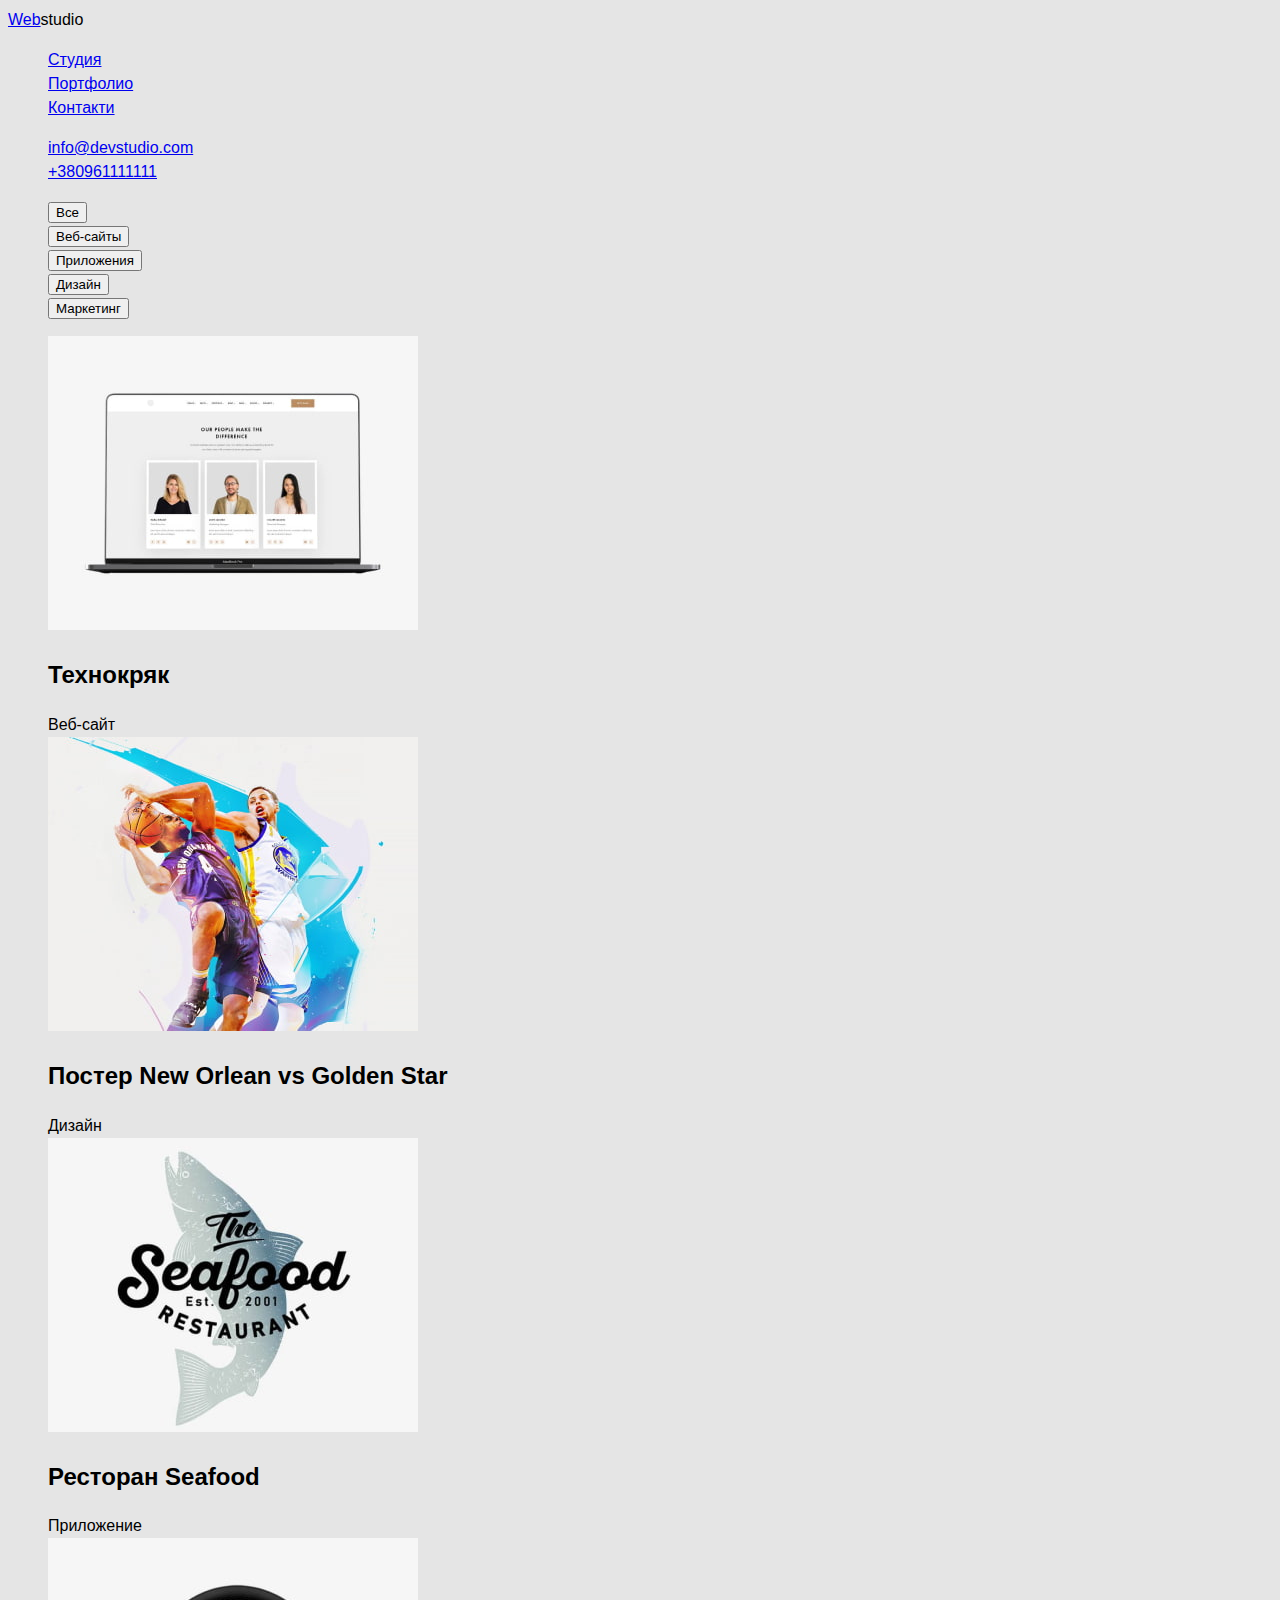
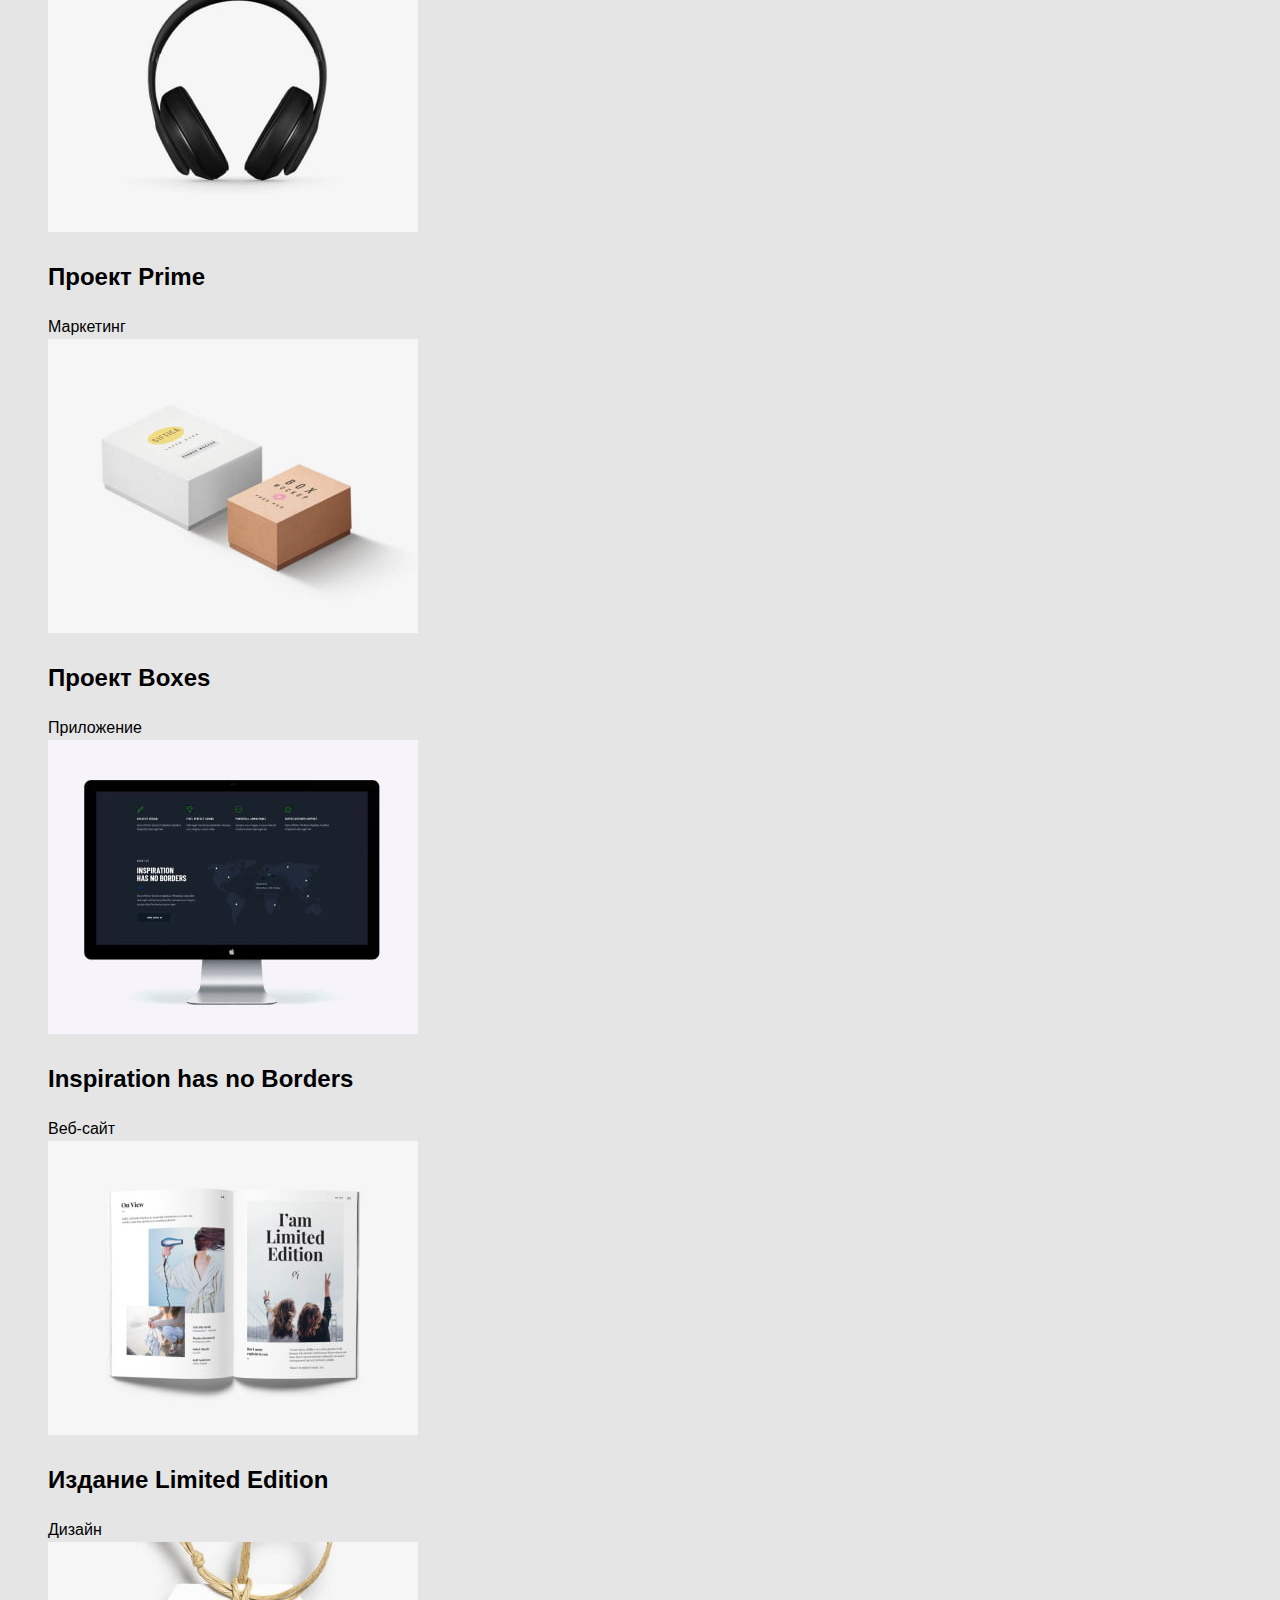
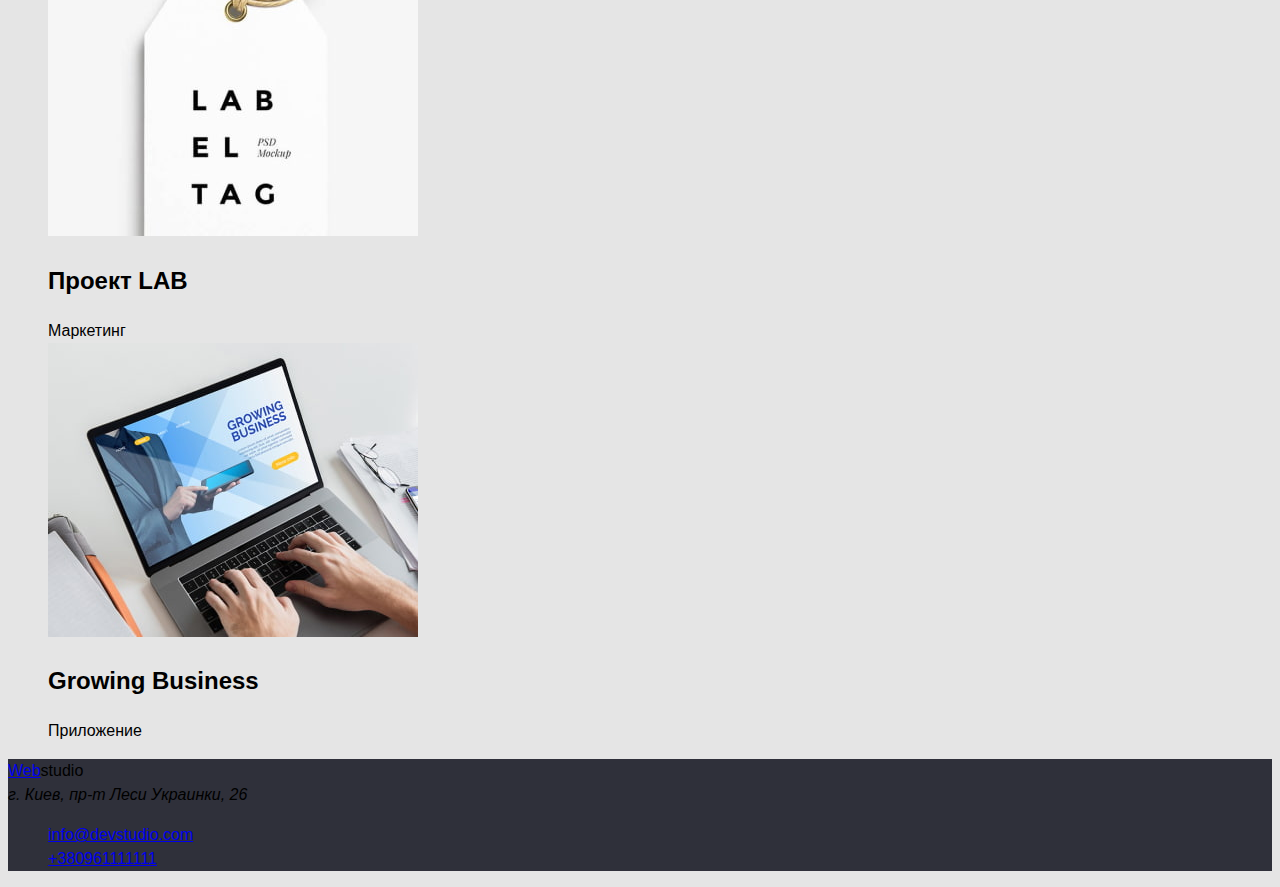
==== index.html @ ebe7ec52 "hw2 done" ====
<!DOCTYPE html>
<html lang="ru">

<head>
    <meta charset="UTF-8">
    <meta http-equiv="X-UA-Compatible" content="IE=edge">
    <meta name="viewport" content="width=device-width, initial-scale=1.0">
    <link rel="stylesheet" href="./css/styles.css">
    <title>Document</title>
</head>

<body>
    <header>
        <a href="index.html">Web</a><span>studio</span>

        <nav>
            <ul>
                <li>
                    <a href="index.html">Студия</a>
                </li>
                <li><a href="index.html">Портфолио</a>
                </li>
                <li><a href="index.html">Контакти</a>
                </li>
            </ul>
        </nav>
        <ul>
            <li>
                <a href="mailto:info@devstudio.com">info@devstudio.com</a>
            </li>
            <li>
                <a href="tell:+380961111111">+380961111111</a>
            </li>
        </ul>
    </header>
    <main>
        <nav>
            <ul>
                <li><button class="buttonli">Все</button></li>
                <li><button class="buttonli">Веб-сайты</button></li>
                <li><button class="buttonli">Приложения</button></li>
                <li><button class="buttonli">Дизайн</button></li>
                <li><button class="buttonli">Маркетинг</button></li>
            </ul>
        </nav>
        <section>
            <ul>
                <li><img src="./images/mak.jpg" alt="тут зображиний ноутбук" width="370px" height="294px"></li>
                <li><h2>Технокряк</h2></li>
                <li><span>Веб-сайт</span></li>
                <li><img src="./images/bask.jpg" alt="тут зображені гравці баскетболу" width="370px" height="294px"></li>
                <li><h2>Постер New Orlean vs Golden Star</h2></li>
                <li><span>Дизайн</span></li>
                <li><img src="./images/fish.jpg" alt="тут зображений логотип ресторану" width="370px" height="294px"></li>
                <li><h2>Ресторан Seafood</h2></li>
                <li><span>Приложение</span></li>
                <li><img src="./images/Nauhnyky.jpg" alt="тут зображені наушники" width="370px" height="294px"></li>
                <li><h2>Проект Prime</h2></li>
                <li><span>Маркетинг</span></li>
                <li><img src="./images/box.jpg" alt="тут зображені коробки" width="370px" height="294px"></li>
                <li><h2>Проект Boxes</h2></li>
                <li><span>Приложение</span></li>
                <li><img src="./images/imak.jpg" alt="тут зображений компютер" width="370px" height="294px"></li>
                <li><h2>Inspiration has no Borders</h2></li>
                <li><span>Веб-сайт</span></li>
                <li><img src="./images/book.jpg" alt="тут зображена книга" width="370px" height="294px"></li>
                <li><h2>Издание Limited Edition</h2></li>
                <li><span>Дизайн</span></li>
                <li><img src="./images/labeltag.jpg" alt="проек LAB" width="370px" height="294px"></li>
                <li><h2>Проект LAB</h2></li>
                <li><span>Маркетинг</span></li>
                <li><img src="./images/makbook.jpg" alt="тут зображений ноутбук" width="370px" height="294px"></li>
                <li><h2>Growing Business</h2></li>
                <li><span>Приложение</span></li>
            </ul>
        </section>
    </main>
    <footer class="footer">
    
        <a href="index.html">Web</a><span>studio</span>
        <address class="address">
            г. Киев, пр-т Леси Украинки, 26
        </address>
    
        <ul>
            <li>
                <a href="mailto:info@devstudio.com">info@devstudio.com</a>
            </li>
            <li>
                <a href="tell:+380961111111">+380961111111</a>
            </li>
        </ul>
    </footer>
</body>
    </html>
---- css/styles.css ----
body {
  font-family: "Roboto", sans-serif;
  background-color: #e5e5e5;
  line-height: 1.5;
}
.title {
  background-color: #2f303a;
}
.button {
  background: #2196f3;
  box-shadow: 0px 4px 4px rgba(0, 0, 0, 0.15);
  border-radius: 4px;
  cursor: pointer;
}
.head {
  background-color: #ffffff;
  display:flex;
  
}
.team {
  background-color: #f5f4fa;
}
.footer {
  background-color: #2f303a;
}
li {
  list-style-type: none;
}
.buttonli {
  cursor: pointer;
}
.address {
  font-style: "Roboto";
}
.navi {
display:flex;
}
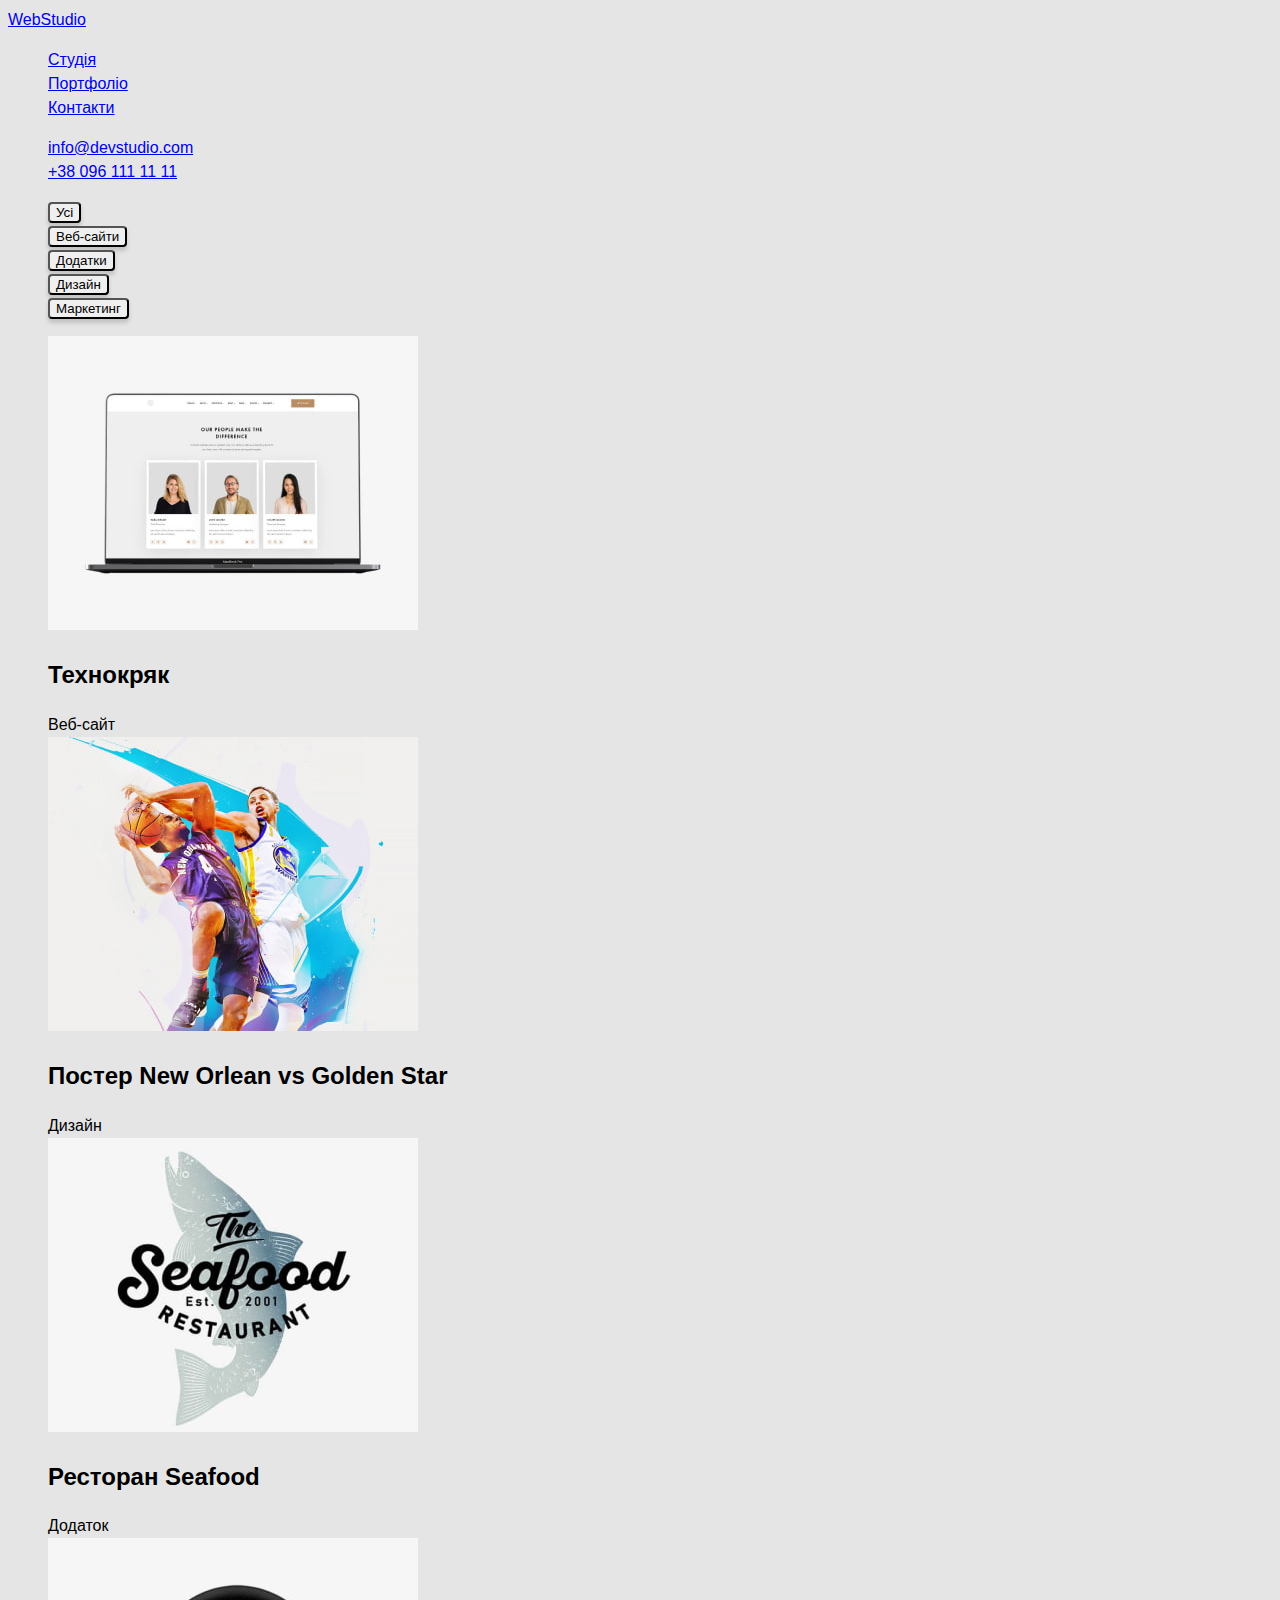
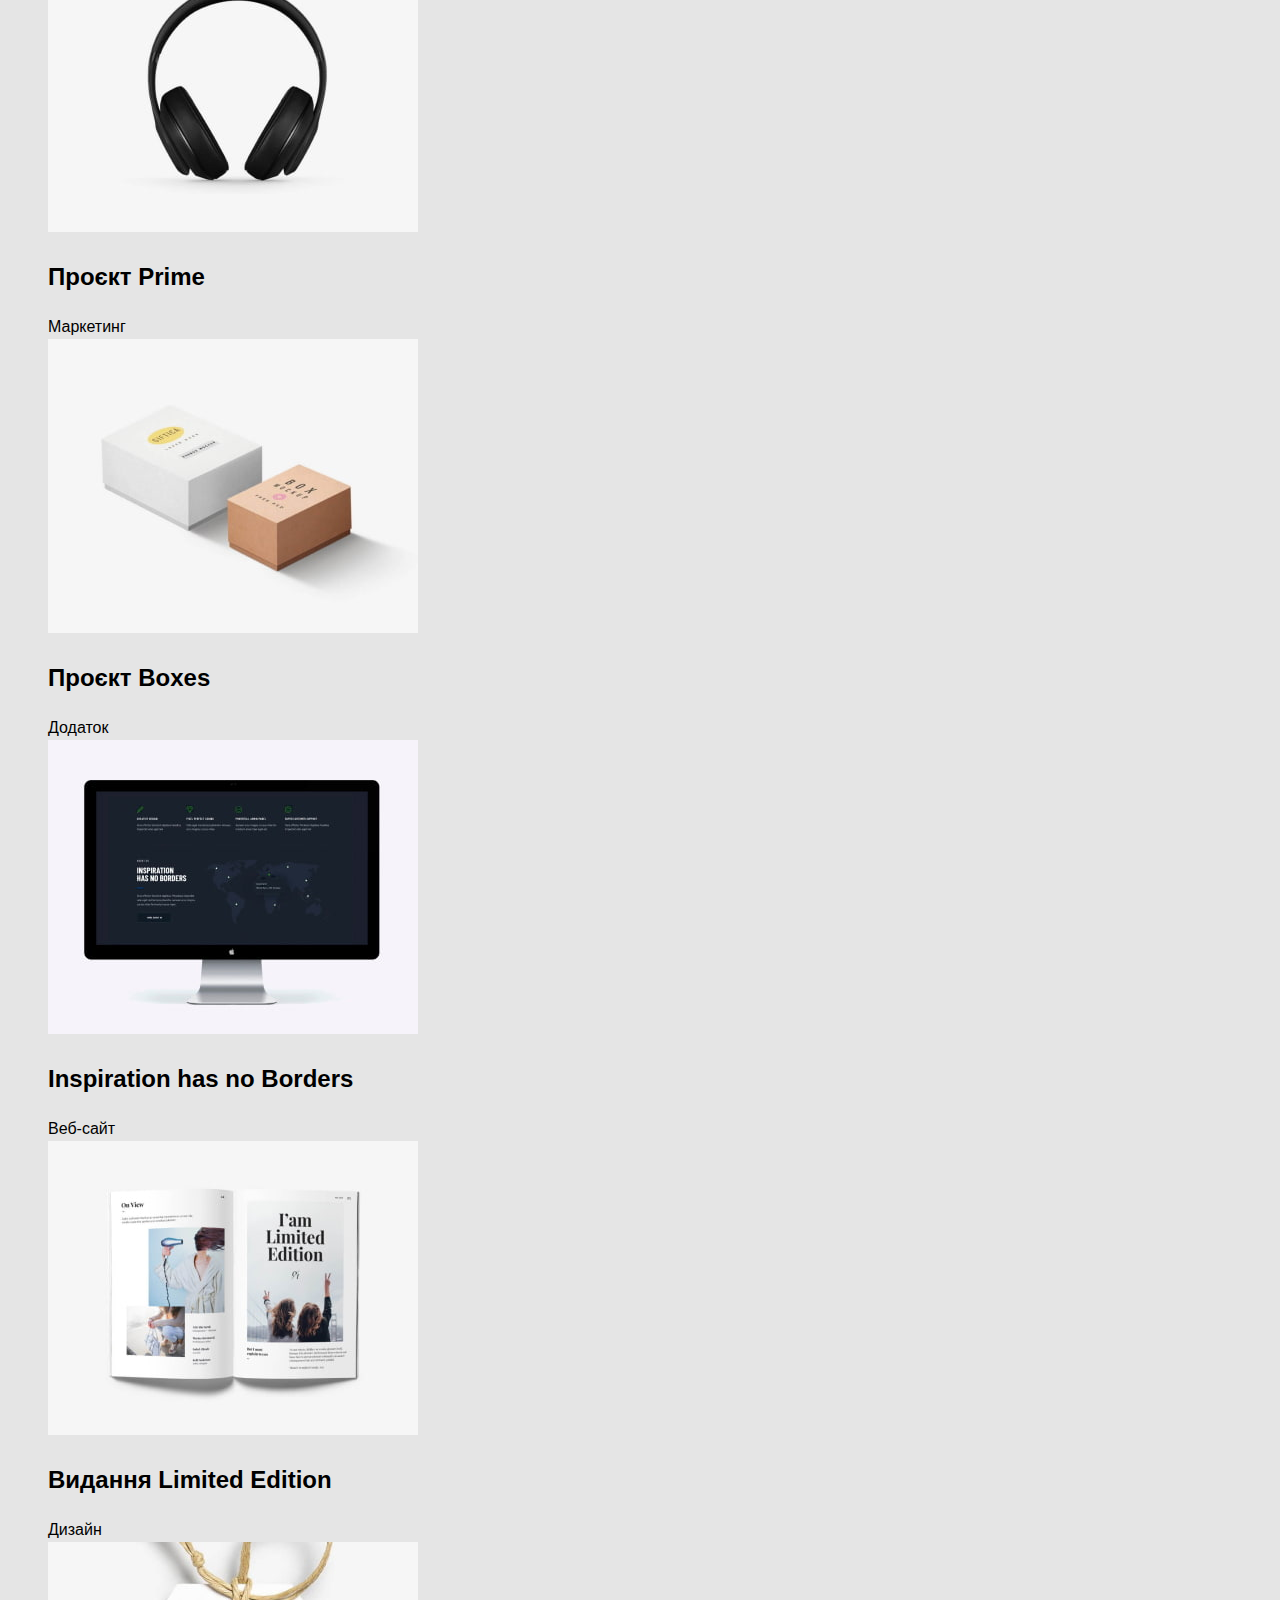
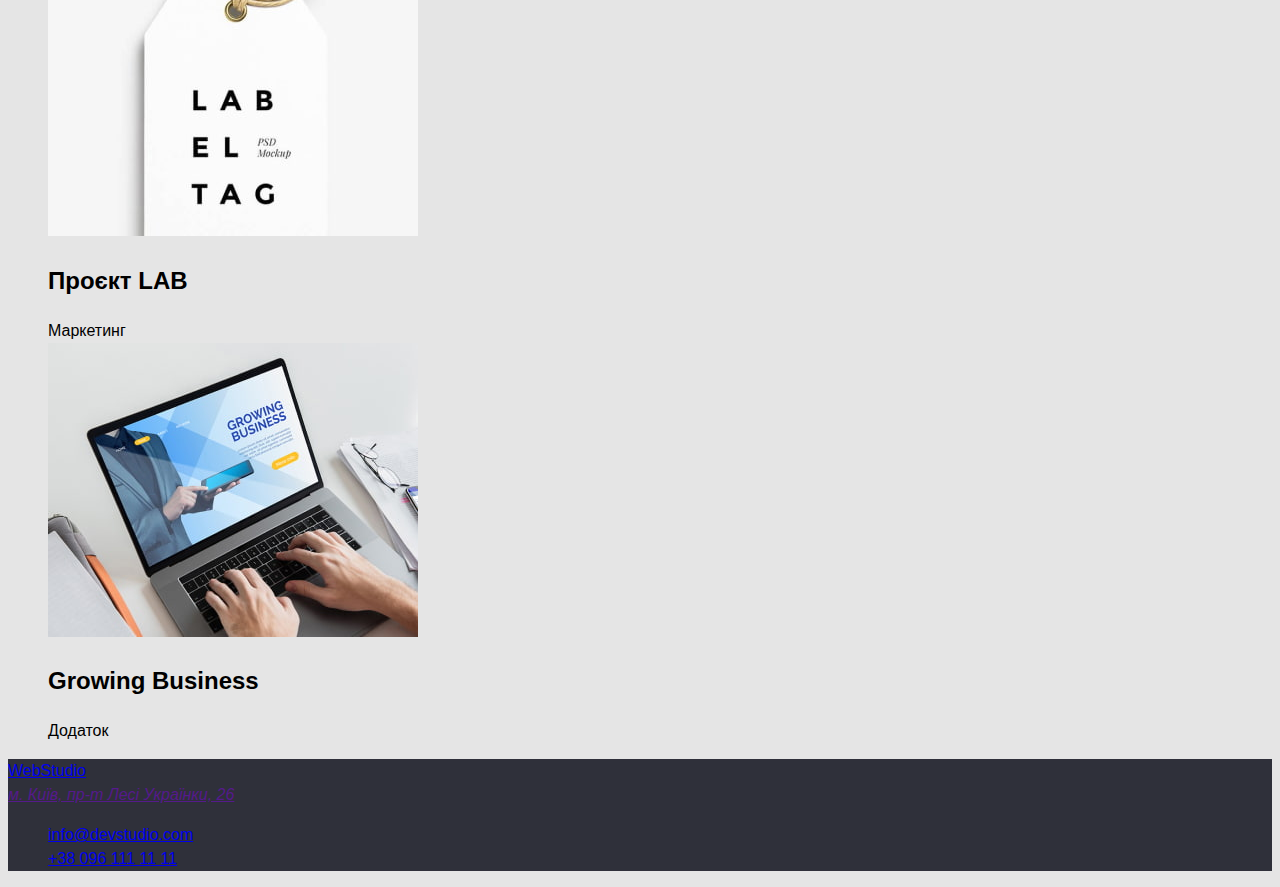
==== commit f4017336: "Праивки тексту плюс кнопки" ====
--- a/index.html
+++ b/index.html
@@ -1,24 +1,24 @@
 <!DOCTYPE html>
-<html lang="ru">
+<html lang="uk">
 
 <head>
     <meta charset="UTF-8">
     <meta http-equiv="X-UA-Compatible" content="IE=edge">
     <meta name="viewport" content="width=device-width, initial-scale=1.0">
     <link rel="stylesheet" href="./css/styles.css">
-    <title>Document</title>
+    <title>WebStudio</title>
 </head>
 
 <body>
     <header>
-        <a href="index.html">Web</a><span>studio</span>
-
+        
         <nav>
+            <a href="index.html">WebStudio</a>
             <ul>
                 <li>
-                    <a href="index.html">Студия</a>
+                    <a href="index.html">Студія</a>
                 </li>
-                <li><a href="index.html">Портфолио</a>
+                <li><a href="index.html">Портфоліо</a>
                 </li>
                 <li><a href="index.html">Контакти</a>
                 </li>
@@ -29,57 +29,57 @@
                 <a href="mailto:info@devstudio.com">info@devstudio.com</a>
             </li>
             <li>
-                <a href="tell:+380961111111">+380961111111</a>
+                <a href="tell:+380961111111">+38 096 111 11 11</a>
             </li>
         </ul>
     </header>
     <main>
         <nav>
             <ul>
-                <li><button class="buttonli">Все</button></li>
-                <li><button class="buttonli">Веб-сайты</button></li>
-                <li><button class="buttonli">Приложения</button></li>
+                <li><button class="buttonli">Усі</button></li>
+                <li><button class="buttonli">Веб-сайти</button></li>
+                <li><button class="buttonli">Додатки</button></li>
                 <li><button class="buttonli">Дизайн</button></li>
                 <li><button class="buttonli">Маркетинг</button></li>
             </ul>
         </nav>
         <section>
             <ul>
-                <li><img src="./images/mak.jpg" alt="тут зображиний ноутбук" width="370px" height="294px"></li>
+                <li><img src="./images/mak.jpg" alt="тут зображиний ноутбук" width="370" height="294"></li>
                 <li><h2>Технокряк</h2></li>
                 <li><span>Веб-сайт</span></li>
-                <li><img src="./images/bask.jpg" alt="тут зображені гравці баскетболу" width="370px" height="294px"></li>
+                <li><img src="./images/bask.jpg" alt="тут зображені гравці баскетболу" width="370" height="294"></li>
                 <li><h2>Постер New Orlean vs Golden Star</h2></li>
                 <li><span>Дизайн</span></li>
-                <li><img src="./images/fish.jpg" alt="тут зображений логотип ресторану" width="370px" height="294px"></li>
+                <li><img src="./images/fish.jpg" alt="тут зображений логотип ресторану" width="370" height="294"></li>
                 <li><h2>Ресторан Seafood</h2></li>
-                <li><span>Приложение</span></li>
-                <li><img src="./images/Nauhnyky.jpg" alt="тут зображені наушники" width="370px" height="294px"></li>
-                <li><h2>Проект Prime</h2></li>
+                <li><span>Додаток</span></li>
+                <li><img src="./images/Nauhnyky.jpg" alt="тут зображені наушники" width="370" height="294"></li>
+                <li><h2>Проєкт Prime</h2></li>
                 <li><span>Маркетинг</span></li>
-                <li><img src="./images/box.jpg" alt="тут зображені коробки" width="370px" height="294px"></li>
-                <li><h2>Проект Boxes</h2></li>
-                <li><span>Приложение</span></li>
-                <li><img src="./images/imak.jpg" alt="тут зображений компютер" width="370px" height="294px"></li>
+                <li><img src="./images/box.jpg" alt="тут зображені коробки" width="370" height="294"></li>
+                <li><h2>Проєкт Boxes</h2></li>
+                <li><span>Додаток</span></li>
+                <li><img src="./images/imak.jpg" alt="тут зображений компютер" width="370" height="294"></li>
                 <li><h2>Inspiration has no Borders</h2></li>
                 <li><span>Веб-сайт</span></li>
-                <li><img src="./images/book.jpg" alt="тут зображена книга" width="370px" height="294px"></li>
-                <li><h2>Издание Limited Edition</h2></li>
+                <li><img src="./images/book.jpg" alt="тут зображена книга" width="370" height="294"></li>
+                <li><h2>Видання Limited Edition</h2></li>
                 <li><span>Дизайн</span></li>
-                <li><img src="./images/labeltag.jpg" alt="проек LAB" width="370px" height="294px"></li>
-                <li><h2>Проект LAB</h2></li>
+                <li><img src="./images/labeltag.jpg" alt="проек LAB" width="370" height="294"></li>
+                <li><h2>Проєкт LAB</h2></li>
                 <li><span>Маркетинг</span></li>
-                <li><img src="./images/makbook.jpg" alt="тут зображений ноутбук" width="370px" height="294px"></li>
+                <li><img src="./images/makbook.jpg" alt="тут зображений ноутбук" width="370" height="294"></li>
                 <li><h2>Growing Business</h2></li>
-                <li><span>Приложение</span></li>
+                <li><span>Додаток</span></li>
             </ul>
         </section>
     </main>
     <footer class="footer">
     
-        <a href="index.html">Web</a><span>studio</span>
+        <a href="index.html">WebStudio</a>
         <address class="address">
-            г. Киев, пр-т Леси Украинки, 26
+            <a href="">м. Київ, пр-т Лесі Українки, 26</a> 
         </address>
     
         <ul>
@@ -87,7 +87,7 @@
                 <a href="mailto:info@devstudio.com">info@devstudio.com</a>
             </li>
             <li>
-                <a href="tell:+380961111111">+380961111111</a>
+                <a href="tell:+380961111111">+38 096 111 11 11</a>
             </li>
         </ul>
     </footer>
--- a/css/styles.css
+++ b/css/styles.css
@@ -6,11 +6,13 @@
 .title {
   background-color: #2f303a;
 }
-.button {
-  background: #2196f3;
+.buttonli {
   box-shadow: 0px 4px 4px rgba(0, 0, 0, 0.15);
   border-radius: 4px;
   cursor: pointer;
+}
+.buttonli:hover {
+background-color: #2196f3;
 }
 .head {
   background-color: #ffffff;
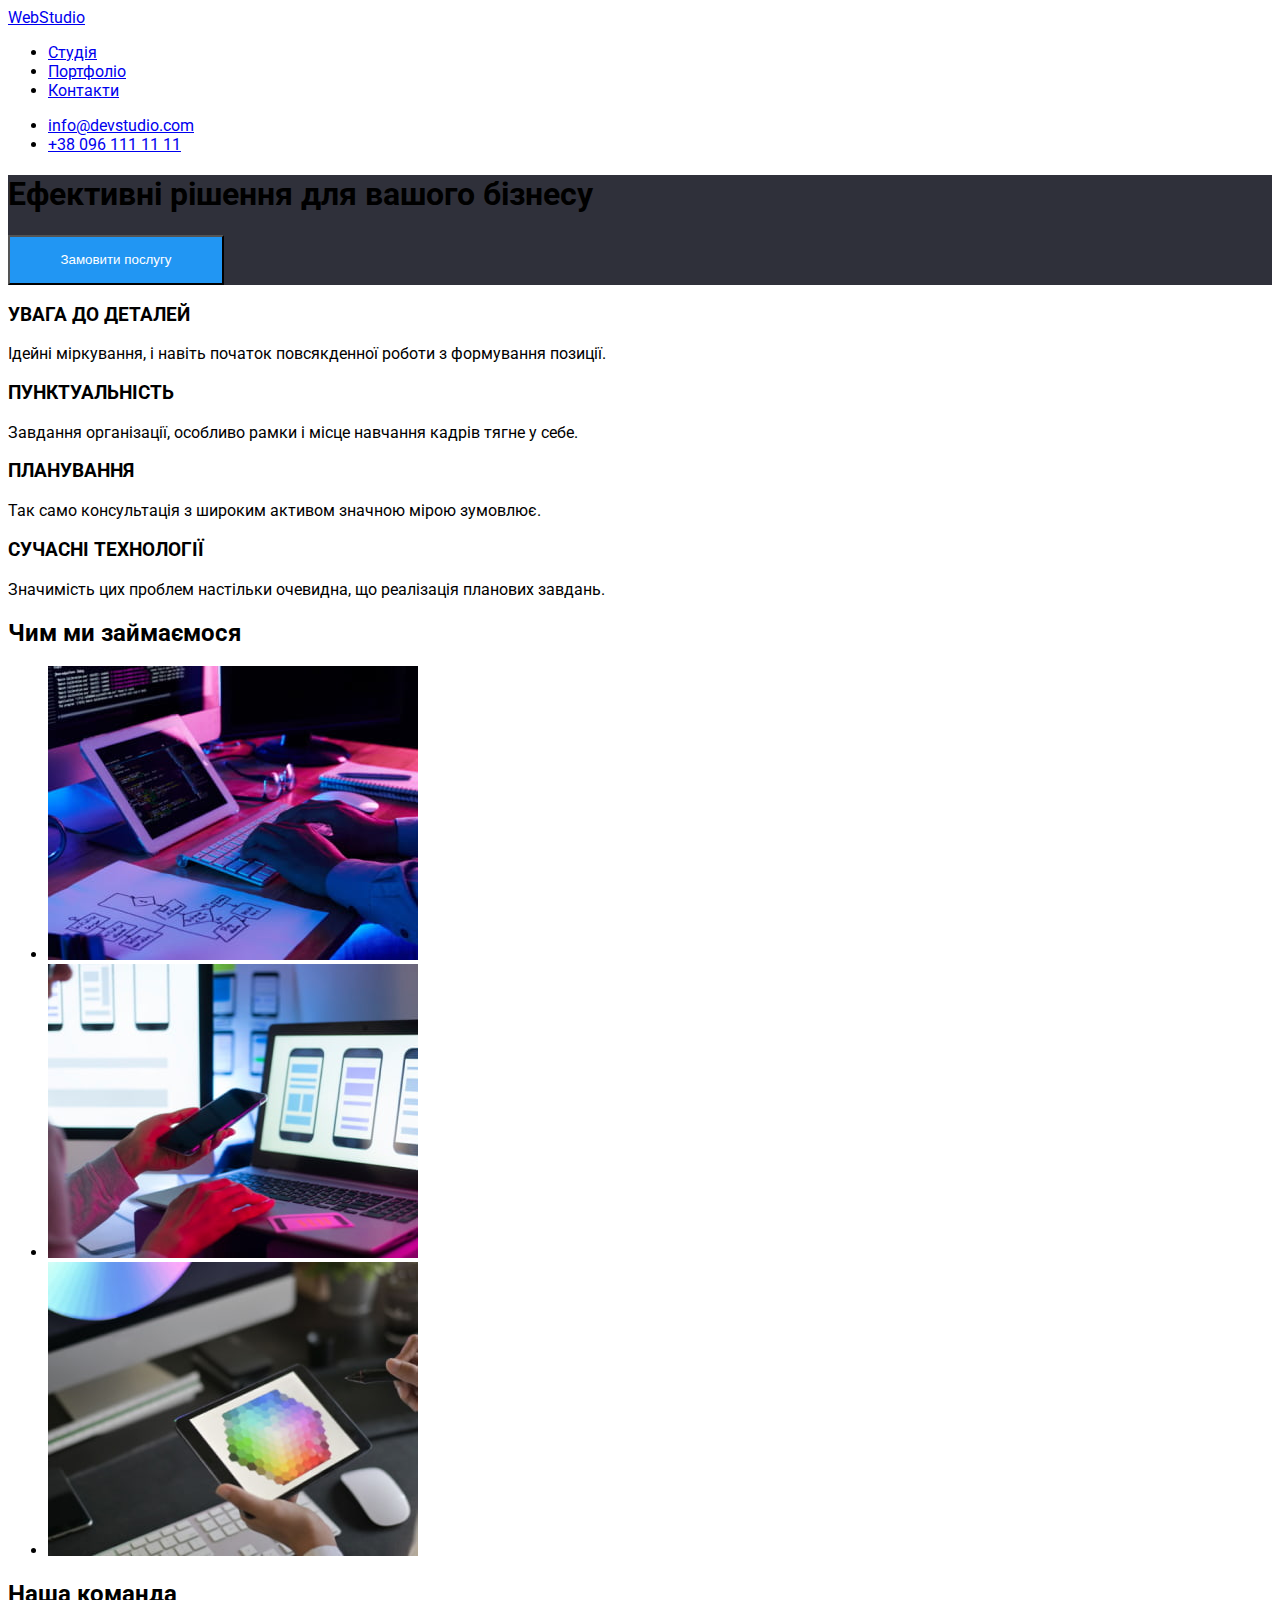
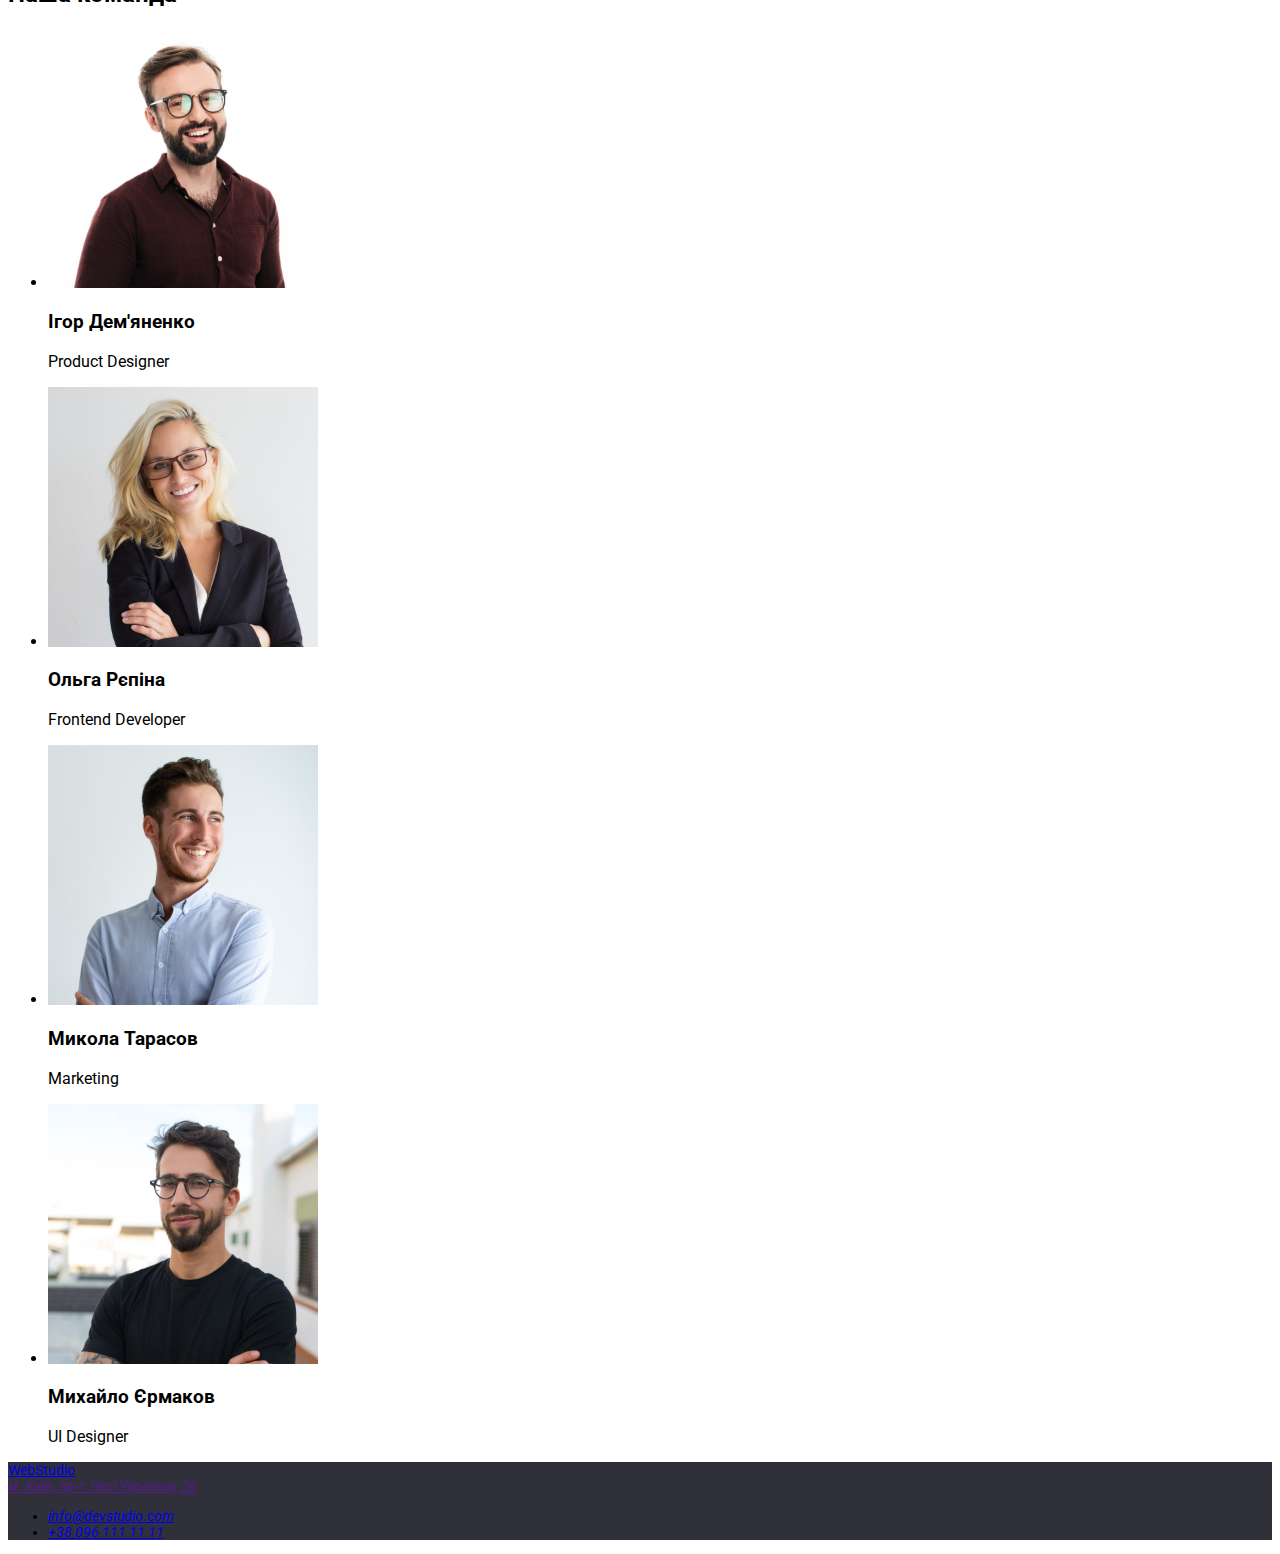
==== commit 89373936: "правки css" ====
--- a/index.html
+++ b/index.html
@@ -1,95 +1,125 @@
 <!DOCTYPE html>
 <html lang="uk">
-
 <head>
     <meta charset="UTF-8">
     <meta http-equiv="X-UA-Compatible" content="IE=edge">
     <meta name="viewport" content="width=device-width, initial-scale=1.0">
     <link rel="stylesheet" href="./css/styles.css">
+    <link rel="preconnect" href="https://fonts.googleapis.com">
+    <link rel="preconnect" href="https://fonts.gstatic.com" crossorigin>
+    <link rel="preconnect" href="https://fonts.googleapis.com">
+    <link rel="preconnect" href="https://fonts.gstatic.com" crossorigin>
+    <link href="https://fonts.googleapis.com/css2?family=Roboto:wght@400;500;700&display=swap" rel="stylesheet">
+    <link rel="preconnect" href="https://fonts.googleapis.com">
+    <link rel="preconnect" href="https://fonts.gstatic.com" crossorigin>
+    <link href="https://fonts.googleapis.com/css2?family=Raleway:wght@700&display=swap" rel="stylesheet">
     <title>WebStudio</title>
 </head>
-
 <body>
     <header>
         
         <nav>
-            <a href="index.html">WebStudio</a>
+            <a class="webstudio" href="./index.html">WebStudio</a>
+
             <ul>
                 <li>
-                    <a href="index.html">Студія</a>
+                <a href="./index.html">Студія</a>
                 </li>
-                <li><a href="index.html">Портфоліо</a>
+                <li><a href="./portfolio.html">Портфоліо</a>
                 </li>
-                <li><a href="index.html">Контакти</a>
+                <li><a href="./index.html">Контакти</a>
                 </li>
             </ul>
         </nav>
         <ul>
-            <li>
-                <a href="mailto:info@devstudio.com">info@devstudio.com</a>
-            </li>
-            <li>
-                <a href="tell:+380961111111">+38 096 111 11 11</a>
-            </li>
+        <li>
+         <a href="mailto:info@devstudio.com">info@devstudio.com</a>
+        </li>
+        <li>
+         <a href="tell:+380961111111">+38 096 111 11 11</a>
+        </li>
         </ul>
-    </header>
-    <main>
-        <nav>
-            <ul>
-                <li><button class="buttonli">Усі</button></li>
-                <li><button class="buttonli">Веб-сайти</button></li>
-                <li><button class="buttonli">Додатки</button></li>
-                <li><button class="buttonli">Дизайн</button></li>
-                <li><button class="buttonli">Маркетинг</button></li>
+        </header>
+        <main>
+            <section class="title">
+                <h1>Ефективні рішення для вашого бізнесу</h1>
+                <button class="button" type="button">Замовити послугу</button>
+            </section>
+
+            <section>
+                <h2 hidden></h2>
+               <h3>УВАГА ДО ДЕТАЛЕЙ</h3> 
+               <p>Ідейні міркування, і навіть початок повсякденної роботи з формування позиції.</p>
+               <h3>ПУНКТУАЛЬНІСТЬ</h3>
+               <p>Завдання організації, особливо рамки і місце навчання кадрів тягне у себе.</p>
+               <h3>ПЛАНУВАННЯ</h3>
+               <p>Так само консультація з широким активом значною мірою зумовлює.</p>
+               <h3>СУЧАСНІ ТЕХНОЛОГІЇ</h3>
+               <p>Значимість цих проблем настільки очевидна, що реалізація планових завдань.</p>
+            </section>
+
+            <section>
+              <h2>Чим ми займаємося</h2>  
+              <ul>
+                  <li><img src="./images/tablet.jpg" alt="клавіатура" width="370" height="294"></li>
+                  <li><img src="./images/smartphone.jpg" alt="ноутбук" width="370" height="294"></li>
+                  <li><img src="./images/tablet color.jpg" alt="планшет" width="370" height="294"></li>
+              </ul>
+            </section>
+
+            <section>
+                <h2>Наша команда</h2>
+                <ul>
+                    <li><img src="./images/igordemyanenko.jpg" alt="Игорь Демьяненко" width="270" height="260">
+
+                        <h3>Ігор Дем'яненко</h3>
+                        <p>Product Designer</p>
+                    </li>
+
+                    <li><img src="./images/olgarepina.jpg" alt="Ольга Репина" width="270" height="260">
+
+                    
+                        <h3>Ольга Рєпіна</h3>
+                        <p>Frontend Developer</p>
+                    </li>
+
+                    <li><img src="./images/nikolaytarasov.jpg" alt="Николай Тарасов" width="270" height="260">
+
+                    
+                        <h3>Микола Тарасов</h3>
+                        <p>Marketing</p>
+                    </li>
+
+                    <li><img src="./images/mihailermakov.jpg" alt="Михаил Ермаков" width="270" height="260">
+
+                    
+                        <h3>Михайло Єрмаков</h3>
+                        <p>UI Designer</p>
+                    </li>
+                
+                    
+                </ul>
+            </section>
+        </main>
+        <footer class="footer">
+            
+                <a class="webstudio" href="index.html">WebStudio</a>
+                <address>
+                    <a href="">м. Київ, пр-т Лесі Українки, 26</a>
+                    
+                    <ul>
+                <li>
+                    <a href="mailto:info@devstudio.com">info@devstudio.com</a>
+                </li>
+                <li>
+                    <a href="tell:+380961111111">+38 096 111 11 11</a>
+                </li>
             </ul>
-        </nav>
-        <section>
-            <ul>
-                <li><img src="./images/mak.jpg" alt="тут зображиний ноутбук" width="370" height="294"></li>
-                <li><h2>Технокряк</h2></li>
-                <li><span>Веб-сайт</span></li>
-                <li><img src="./images/bask.jpg" alt="тут зображені гравці баскетболу" width="370" height="294"></li>
-                <li><h2>Постер New Orlean vs Golden Star</h2></li>
-                <li><span>Дизайн</span></li>
-                <li><img src="./images/fish.jpg" alt="тут зображений логотип ресторану" width="370" height="294"></li>
-                <li><h2>Ресторан Seafood</h2></li>
-                <li><span>Додаток</span></li>
-                <li><img src="./images/Nauhnyky.jpg" alt="тут зображені наушники" width="370" height="294"></li>
-                <li><h2>Проєкт Prime</h2></li>
-                <li><span>Маркетинг</span></li>
-                <li><img src="./images/box.jpg" alt="тут зображені коробки" width="370" height="294"></li>
-                <li><h2>Проєкт Boxes</h2></li>
-                <li><span>Додаток</span></li>
-                <li><img src="./images/imak.jpg" alt="тут зображений компютер" width="370" height="294"></li>
-                <li><h2>Inspiration has no Borders</h2></li>
-                <li><span>Веб-сайт</span></li>
-                <li><img src="./images/book.jpg" alt="тут зображена книга" width="370" height="294"></li>
-                <li><h2>Видання Limited Edition</h2></li>
-                <li><span>Дизайн</span></li>
-                <li><img src="./images/labeltag.jpg" alt="проек LAB" width="370" height="294"></li>
-                <li><h2>Проєкт LAB</h2></li>
-                <li><span>Маркетинг</span></li>
-                <li><img src="./images/makbook.jpg" alt="тут зображений ноутбук" width="370" height="294"></li>
-                <li><h2>Growing Business</h2></li>
-                <li><span>Додаток</span></li>
-            </ul>
-        </section>
-    </main>
-    <footer class="footer">
+                </address>
+            
+            
+        </footer>
+        
     
-        <a href="index.html">WebStudio</a>
-        <address class="address">
-            <a href="">м. Київ, пр-т Лесі Українки, 26</a> 
-        </address>
-    
-        <ul>
-            <li>
-                <a href="mailto:info@devstudio.com">info@devstudio.com</a>
-            </li>
-            <li>
-                <a href="tell:+380961111111">+38 096 111 11 11</a>
-            </li>
-        </ul>
-    </footer>
 </body>
-    </html>+</html>--- a/css/styles.css
+++ b/css/styles.css
@@ -1,40 +1,34 @@
-body {
-  font-family: "Roboto", sans-serif;
-  background-color: #e5e5e5;
-  line-height: 1.5;
+:root {
+    --background-color:#F5F5F5;
+    --background-color-nav:#FFFFFF;
+    --background-color-futer:#2F303A;
+    font-family: 'Roboto', sans-serif;
 }
-.title {
-  background-color: #2f303a;
+.webstudi{
+    font-family: 'Raleway', sans-serif;
+    font-size: 26px;
 }
-.buttonli {
-  box-shadow: 0px 4px 4px rgba(0, 0, 0, 0.15);
-  border-radius: 4px;
-  cursor: pointer;
+.footer{
+    background-color:  var(--background-color-futer);
+    font-size: 14px;
 }
-.buttonli:hover {
-background-color: #2196f3;
+.title{
+    background-color: var(--background-color-futer);
 }
-.head {
-  background-color: #ffffff;
-  display:flex;
-  
+button{
+    cursor: pointer;
 }
-.team {
-  background-color: #f5f4fa;
+.buttonli{
+    width: 73px;
+    height: 38px;
 }
-.footer {
-  background-color: #2f303a;
-}
-li {
-  list-style-type: none;
-}
-.buttonli {
-  cursor: pointer;
-}
-.address {
-  font-style: "Roboto";
-}
-.navi {
-display:flex;
+.buttonli:hover{
+    background-color: #2196F3;
 }
 
+.button{
+    width: 216px;
+    height: 50px;
+    background-color: #2196F3;
+    color: #FFFFFF;
+}
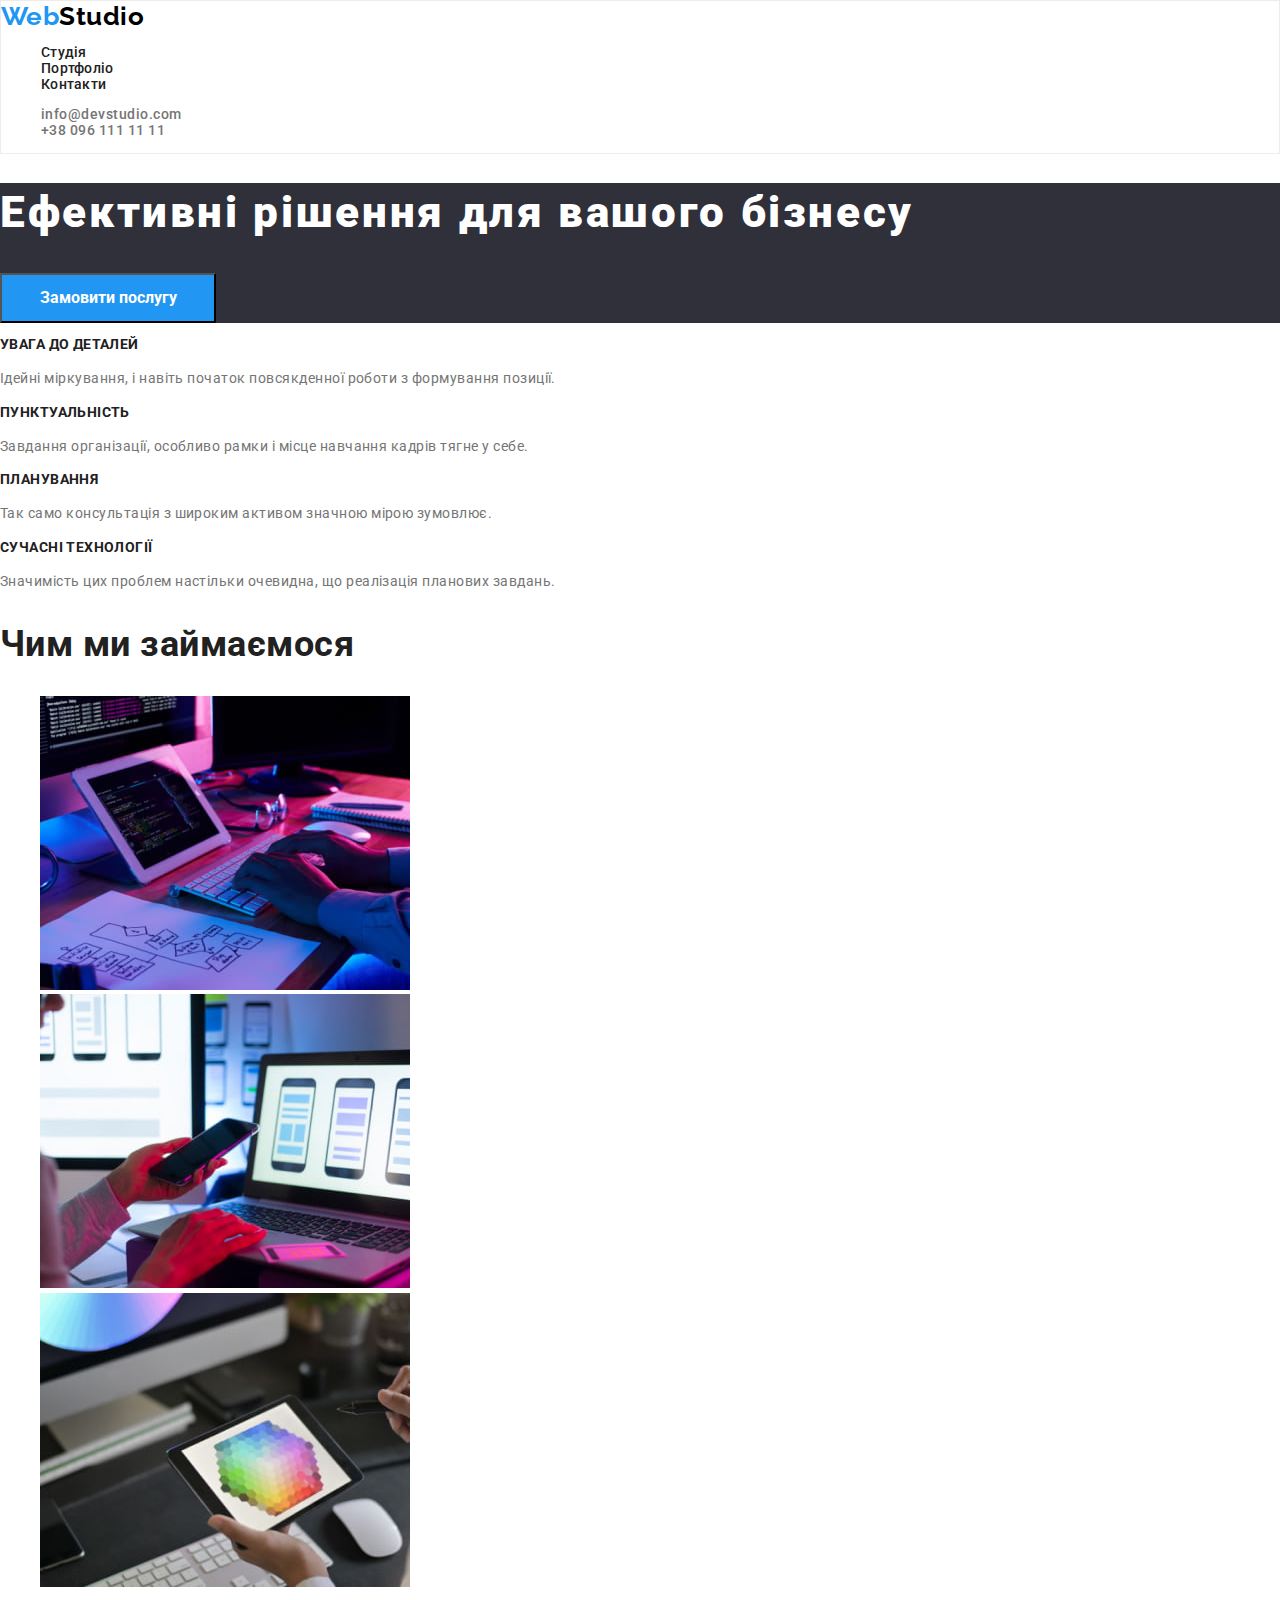
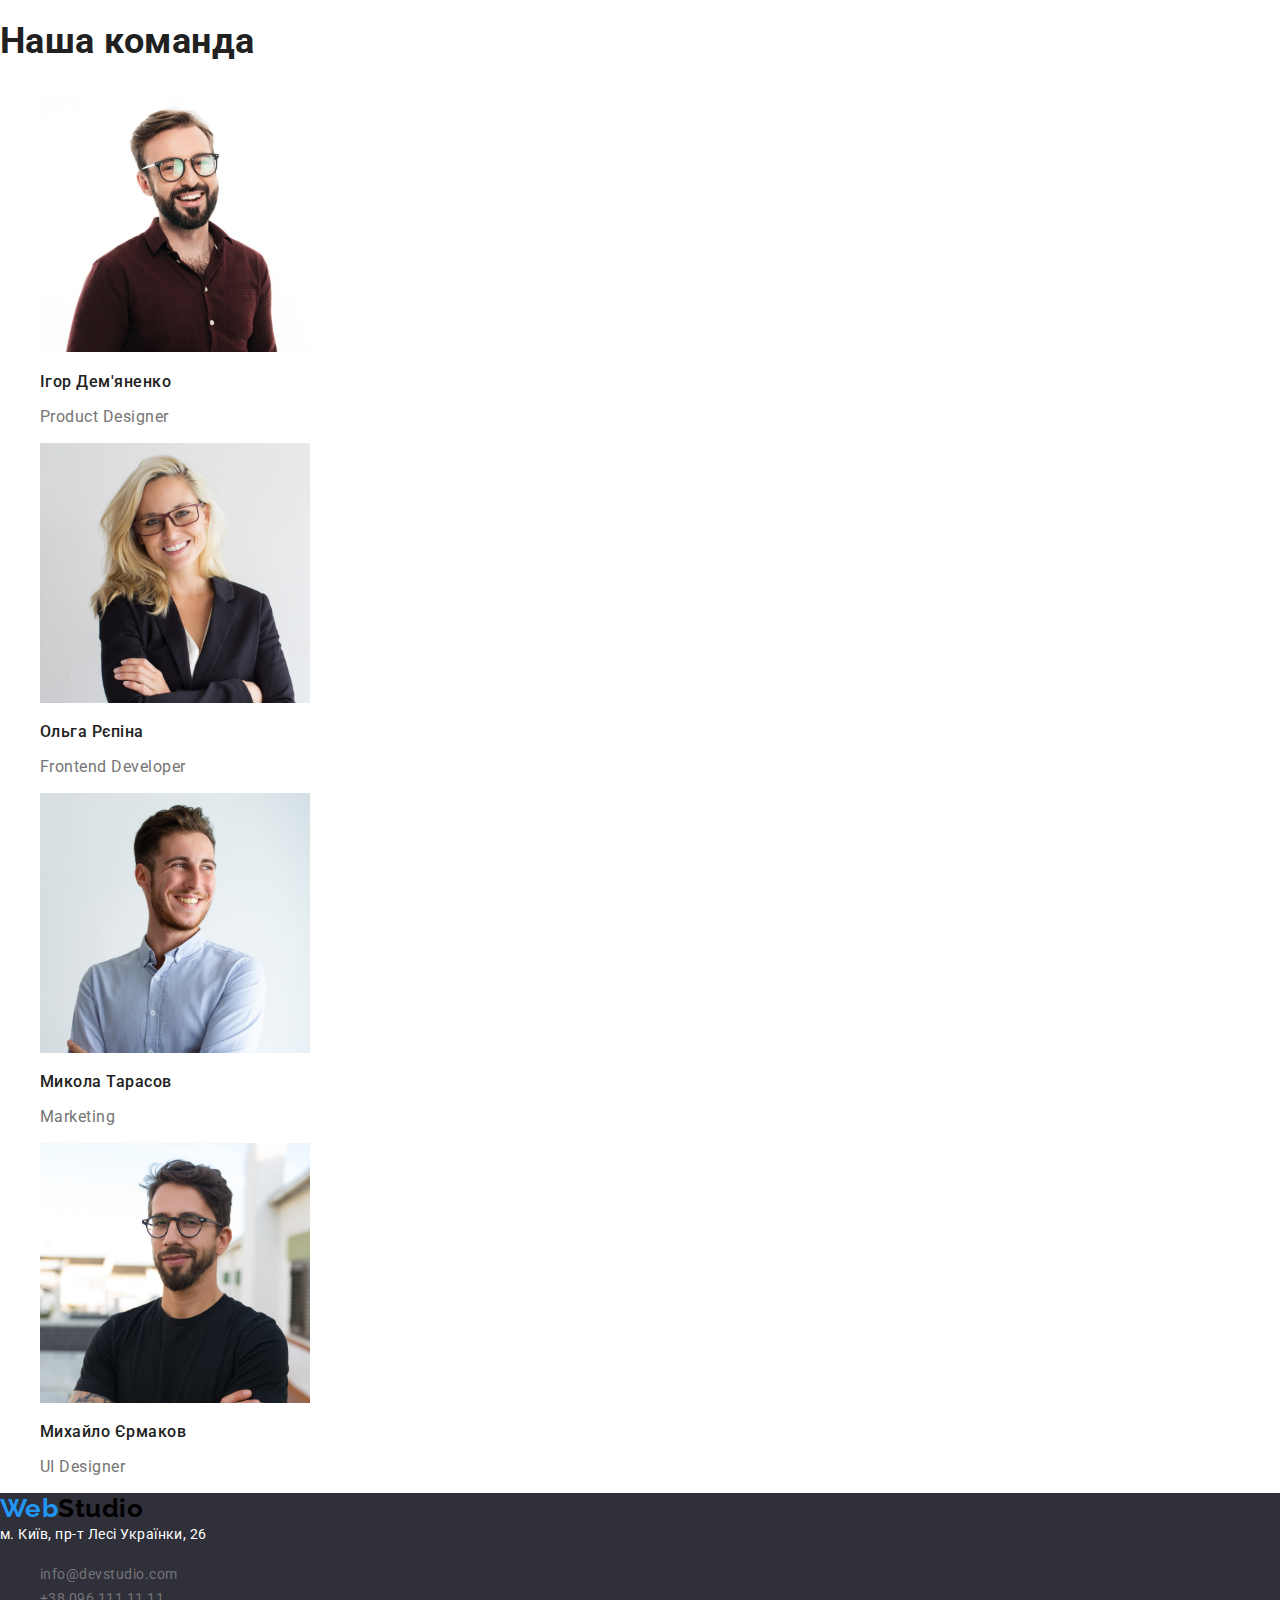
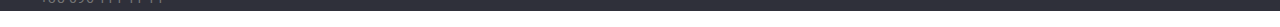
==== commit 6f01014e: "нормальний css" ====
--- a/index.html
+++ b/index.html
@@ -4,62 +4,61 @@
     <meta charset="UTF-8">
     <meta http-equiv="X-UA-Compatible" content="IE=edge">
     <meta name="viewport" content="width=device-width, initial-scale=1.0">
+    <link rel="stylesheet" href="./css/normalize.css">
     <link rel="stylesheet" href="./css/styles.css">
     <link rel="preconnect" href="https://fonts.googleapis.com">
     <link rel="preconnect" href="https://fonts.gstatic.com" crossorigin>
-    <link rel="preconnect" href="https://fonts.googleapis.com">
-    <link rel="preconnect" href="https://fonts.gstatic.com" crossorigin>
-    <link href="https://fonts.googleapis.com/css2?family=Roboto:wght@400;500;700&display=swap" rel="stylesheet">
-    <link rel="preconnect" href="https://fonts.googleapis.com">
-    <link rel="preconnect" href="https://fonts.gstatic.com" crossorigin>
-    <link href="https://fonts.googleapis.com/css2?family=Raleway:wght@700&display=swap" rel="stylesheet">
+    <link href="https://fonts.googleapis.com/css2?family=Raleway:wght@700&family=Roboto:wght@400;500;700;900&display=swap"
+        rel="stylesheet">
     <title>WebStudio</title>
 </head>
 <body>
-    <header>
+    <header class="head">
         
         <nav>
-            <a class="webstudio" href="./index.html">WebStudio</a>
+            <a class="web" href="./index.html">Web<span class="studio">Studio</span></a>
 
-            <ul>
-                <li>
-                <a href="./index.html">Студія</a>
+            <ul class="list">
+                <li class="list-itam">
+                    <a href="./index.html">Студія</a>
                 </li>
-                <li><a href="./portfolio.html">Портфоліо</a>
+                <li class="list-itam">
+                    <a href="./portfolio.html">Портфоліо</a>
                 </li>
-                <li><a href="./index.html">Контакти</a>
+                <li class="list-itam">
+                    <a href="./index.html">Контакти</a>
                 </li>
             </ul>
         </nav>
-        <ul>
+        <ul class="contacts">
         <li>
-         <a href="mailto:info@devstudio.com">info@devstudio.com</a>
+         <a class="mail" href="mailto:info@devstudio.com">info@devstudio.com</a>
         </li>
         <li>
-         <a href="tell:+380961111111">+38 096 111 11 11</a>
+         <a class="tel" href="tell:+380961111111">+38 096 111 11 11</a>
         </li>
         </ul>
         </header>
         <main>
             <section class="title">
-                <h1>Ефективні рішення для вашого бізнесу</h1>
+                <h1 class="title-h1">Ефективні рішення для вашого бізнесу</h1>
                 <button class="button" type="button">Замовити послугу</button>
             </section>
 
             <section>
                 <h2 hidden></h2>
-               <h3>УВАГА ДО ДЕТАЛЕЙ</h3> 
-               <p>Ідейні міркування, і навіть початок повсякденної роботи з формування позиції.</p>
-               <h3>ПУНКТУАЛЬНІСТЬ</h3>
-               <p>Завдання організації, особливо рамки і місце навчання кадрів тягне у себе.</p>
-               <h3>ПЛАНУВАННЯ</h3>
-               <p>Так само консультація з широким активом значною мірою зумовлює.</p>
-               <h3>СУЧАСНІ ТЕХНОЛОГІЇ</h3>
-               <p>Значимість цих проблем настільки очевидна, що реалізація планових завдань.</p>
+               <h3 class="title-list">УВАГА ДО ДЕТАЛЕЙ</h3> 
+               <p class="title-list-itam">Ідейні міркування, і навіть початок повсякденної роботи з формування позиції.</p>
+               <h3 class="title-list">ПУНКТУАЛЬНІСТЬ</h3>
+               <p class="title-list-itam">Завдання організації, особливо рамки і місце навчання кадрів тягне у себе.</p>
+               <h3 class="title-list">ПЛАНУВАННЯ</h3>
+               <p class="title-list-itam">Так само консультація з широким активом значною мірою зумовлює.</p>
+               <h3 class="title-list">СУЧАСНІ ТЕХНОЛОГІЇ</h3>
+               <p class="title-list-itam">Значимість цих проблем настільки очевидна, що реалізація планових завдань.</p>
             </section>
 
             <section>
-              <h2>Чим ми займаємося</h2>  
+              <h2 class="title-h2">Чим ми займаємося</h2>  
               <ul>
                   <li><img src="./images/tablet.jpg" alt="клавіатура" width="370" height="294"></li>
                   <li><img src="./images/smartphone.jpg" alt="ноутбук" width="370" height="294"></li>
@@ -68,33 +67,33 @@
             </section>
 
             <section>
-                <h2>Наша команда</h2>
+                <h2 class="title-h2">Наша команда</h2>
                 <ul>
-                    <li><img src="./images/igordemyanenko.jpg" alt="Игорь Демьяненко" width="270" height="260">
+                    <li><img src="./images/igordemyanenko.jpg" alt="Ігор Дем'яненко" width="270" height="260">
 
-                        <h3>Ігор Дем'яненко</h3>
-                        <p>Product Designer</p>
+                        <h3 class="list-comand">Ігор Дем'яненко</h3>
+                        <p class="employee-position">Product Designer</p>
                     </li>
 
-                    <li><img src="./images/olgarepina.jpg" alt="Ольга Репина" width="270" height="260">
+                    <li><img src="./images/olgarepina.jpg" alt="Ольга Рєпіна" width="270" height="260">
 
                     
-                        <h3>Ольга Рєпіна</h3>
-                        <p>Frontend Developer</p>
+                        <h3 class="list-comand">Ольга Рєпіна</h3>
+                        <p class="employee-position">Frontend Developer</p>
                     </li>
 
-                    <li><img src="./images/nikolaytarasov.jpg" alt="Николай Тарасов" width="270" height="260">
+                    <li><img src="./images/nikolaytarasov.jpg" alt="Микола Тарасов" width="270" height="260">
 
                     
-                        <h3>Микола Тарасов</h3>
-                        <p>Marketing</p>
+                        <h3 class="list-comand">Микола Тарасов</h3>
+                        <p class="employee-position">Marketing</p>
                     </li>
 
-                    <li><img src="./images/mihailermakov.jpg" alt="Михаил Ермаков" width="270" height="260">
+                    <li><img src="./images/mihailermakov.jpg" alt="Михайло Єрмаков" width="270" height="260">
 
                     
-                        <h3>Михайло Єрмаков</h3>
-                        <p>UI Designer</p>
+                        <h3 class="list-comand">Михайло Єрмаков</h3>
+                        <p class="employee-position">UI Designer</p>
                     </li>
                 
                     
@@ -103,15 +102,15 @@
         </main>
         <footer class="footer">
             
-                <a class="webstudio" href="index.html">WebStudio</a>
+                <a class="web" href="./index.html">Web<span class="studio">Studio</span></a>
                 <address>
-                    <a href="">м. Київ, пр-т Лесі Українки, 26</a>
+                    <a class="adres-footer" href="">м. Київ, пр-т Лесі Українки, 26</a>
                     
-                    <ul>
-                <li>
+                    <ul class="footer-list">
+                <li class="footer-list-itam">
                     <a href="mailto:info@devstudio.com">info@devstudio.com</a>
                 </li>
-                <li>
+                <li class="footer-list-itam">
                     <a href="tell:+380961111111">+38 096 111 11 11</a>
                 </li>
             </ul>
--- a/css/styles.css
+++ b/css/styles.css
@@ -1,34 +1,145 @@
 :root {
-    --background-color:#F5F5F5;
-    --background-color-nav:#FFFFFF;
-    --background-color-futer:#2F303A;
+--blue:#2196F3;
+--black:#000000;
+--grey:#2F303A;
+--teal:#757575;
+}
+body{
     font-family: 'Roboto', sans-serif;
+    letter-spacing: 0.03em;
+    color: var(--teal);
 }
-.webstudi{
+.head{
+    border: 1px solid #ECECEC;
+}
+.web{
     font-family: 'Raleway', sans-serif;
+    font-weight: 700;
+    line-height: 1.16;
     font-size: 26px;
+    color: var(--blue);
 }
-.footer{
-    background-color:  var(--background-color-futer);
+.studio{
+    color: var(--black);
+}
+.list{
+    font-weight: 500;
+    line-height: 1.14;
     font-size: 14px;
+    letter-spacing: 0.02em;
+    color: #212121;
+    
+}
+.list-itam >a{
+    color: #212121;
+}
+
+.contacts{
+    font-weight: 500;
+    line-height: 1.14;
+    font-size: 14px; 
+}
+.mail{
+    color: var(--teal);
+}
+.tel{
+    color: var(--teal);
+}
+.mail:hover,
+.mail:focus{ 
+    cursor: pointer;
+    color: var(--blue);
+}
+.tel:hover,
+.tel:focus{
+    cursor: pointer;
+    color: var(--blue);
 }
 .title{
-    background-color: var(--background-color-futer);
+    background-color: var(--grey);
 }
-button{
-    cursor: pointer;
+.title-h1{
+    font-weight: 900;
+    letter-spacing: 0.06em;
+    font-size: 44px;
+    line-height: 1.36;
+    color: #FFFFFF;
 }
-.buttonli{
-    width: 73px;
-    height: 38px;
-}
-.buttonli:hover{
-    background-color: #2196F3;
-}
-
 .button{
     width: 216px;
     height: 50px;
-    background-color: #2196F3;
+    background-color: var(--blue);
     color: #FFFFFF;
+    font-weight: 700;
+    font-size: 16px;
+    line-height: 1.87;
 }
+.button:focus,
+.button:hover{
+    cursor: pointer;
+}
+.title-list{
+    font-weight: 700;
+    font-size: 14px;
+    letter-spacing: 0.03em;
+    line-height: 1.14;
+    color: #212121;;
+}
+.title-list-itam{
+    font-size: 14px;
+    line-height: 1.71;
+}
+.title-h2{
+    font-weight: 700;
+    font-size: 36px;
+    line-height: 1.16;
+    color: #212121;;
+}
+.list-comand{
+    font-weight: 500;
+    font-size: 16px;
+    line-height: 1.18;
+    color: #212121;;
+}
+.employee-position{
+    font-size: 16px;
+    line-height: 1.18;
+}
+.footer{
+    background-color: var(--grey);
+}
+.adres-footer{
+    font-size: 14px;
+    line-height: 1.71;
+    color: #FFFFFF;
+    font-style: normal;
+}
+
+.footer-list-itam > a{
+    font-size: 14px;
+    line-height: 1.71;
+    color: var(--teal);
+    font-style: normal;
+}
+
+.button-li{
+    font-weight: 500;
+    font-size: 16px;
+    background-color: var(--blue);
+    line-height: 1.62;
+}
+.button-li:hover,
+.button-li:focus{
+    cursor: pointer;
+    color: #FFFFFF  
+}
+.li-title{
+    font-weight: 700;
+    font-size: 18px;
+    line-height: 2;
+    color: #212121;;
+}
+.li-span{
+    font-size: 16px;
+    line-height: 1.87;
+}
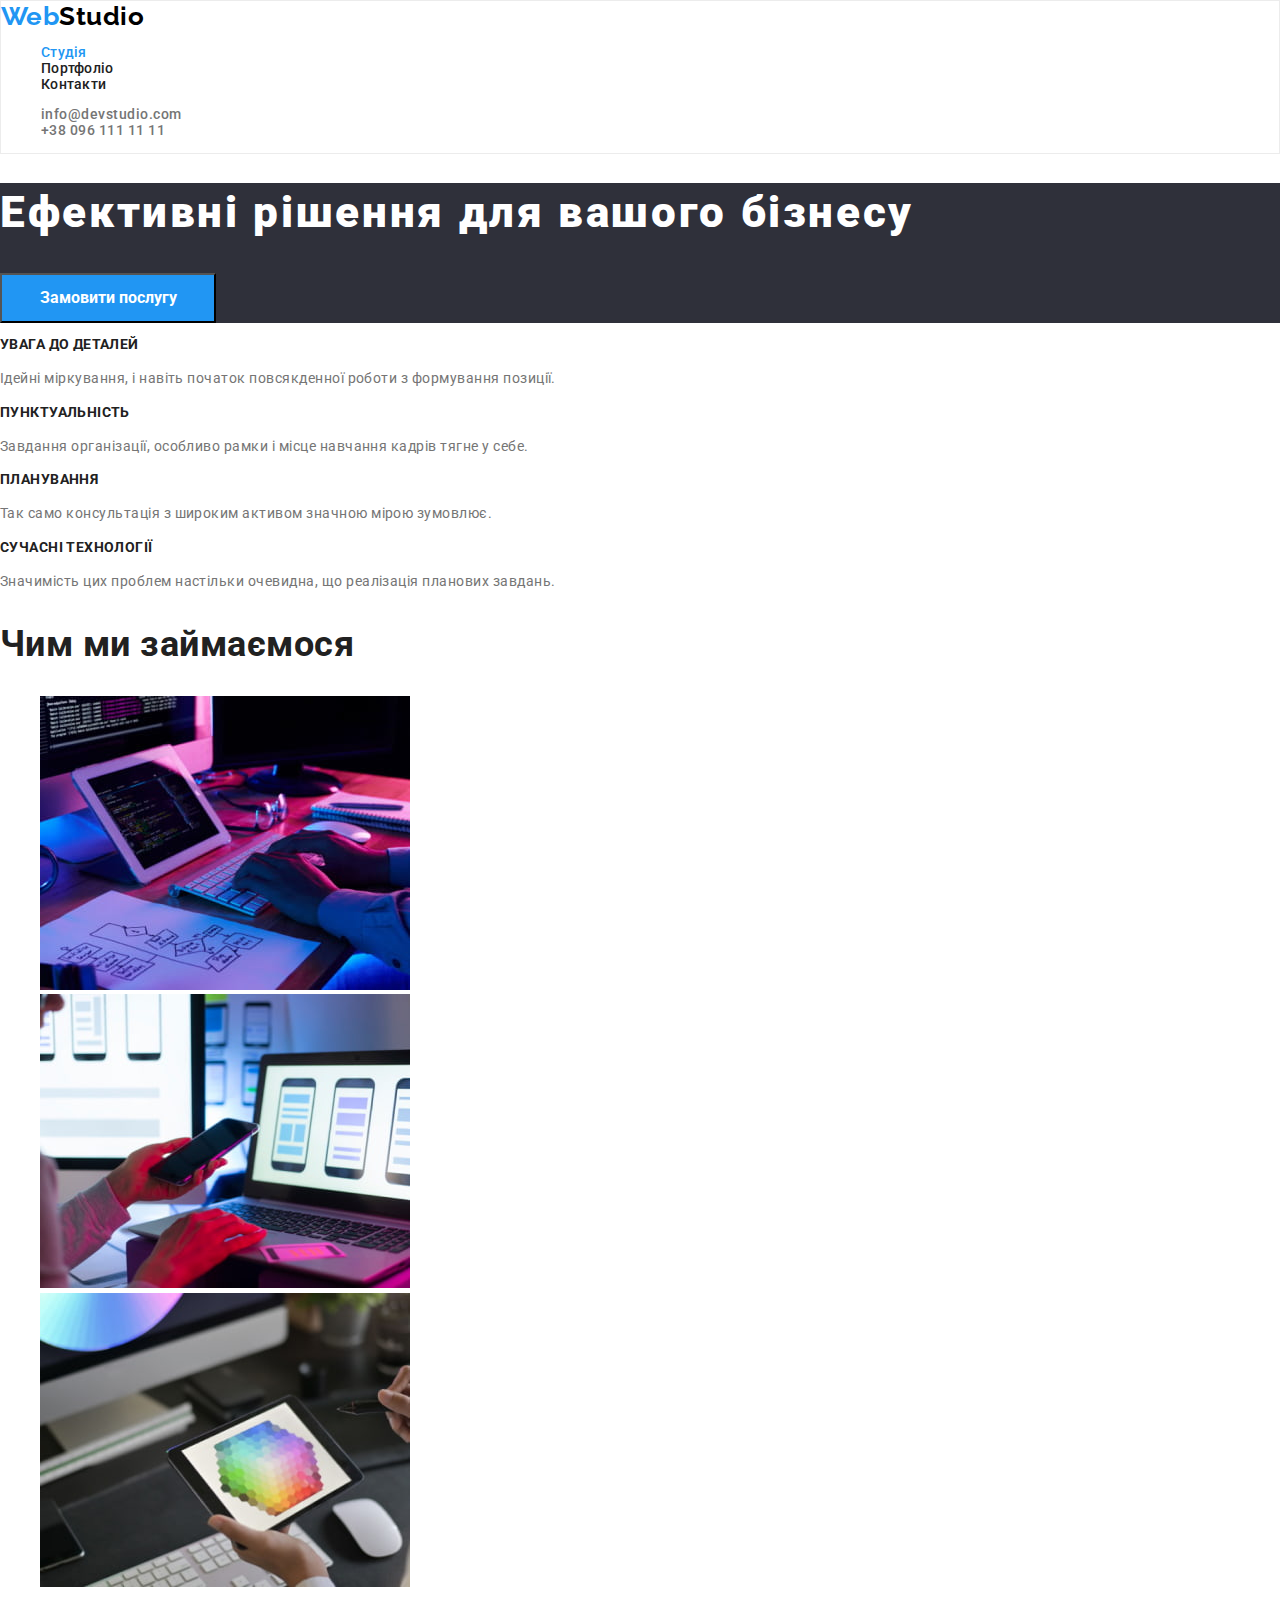
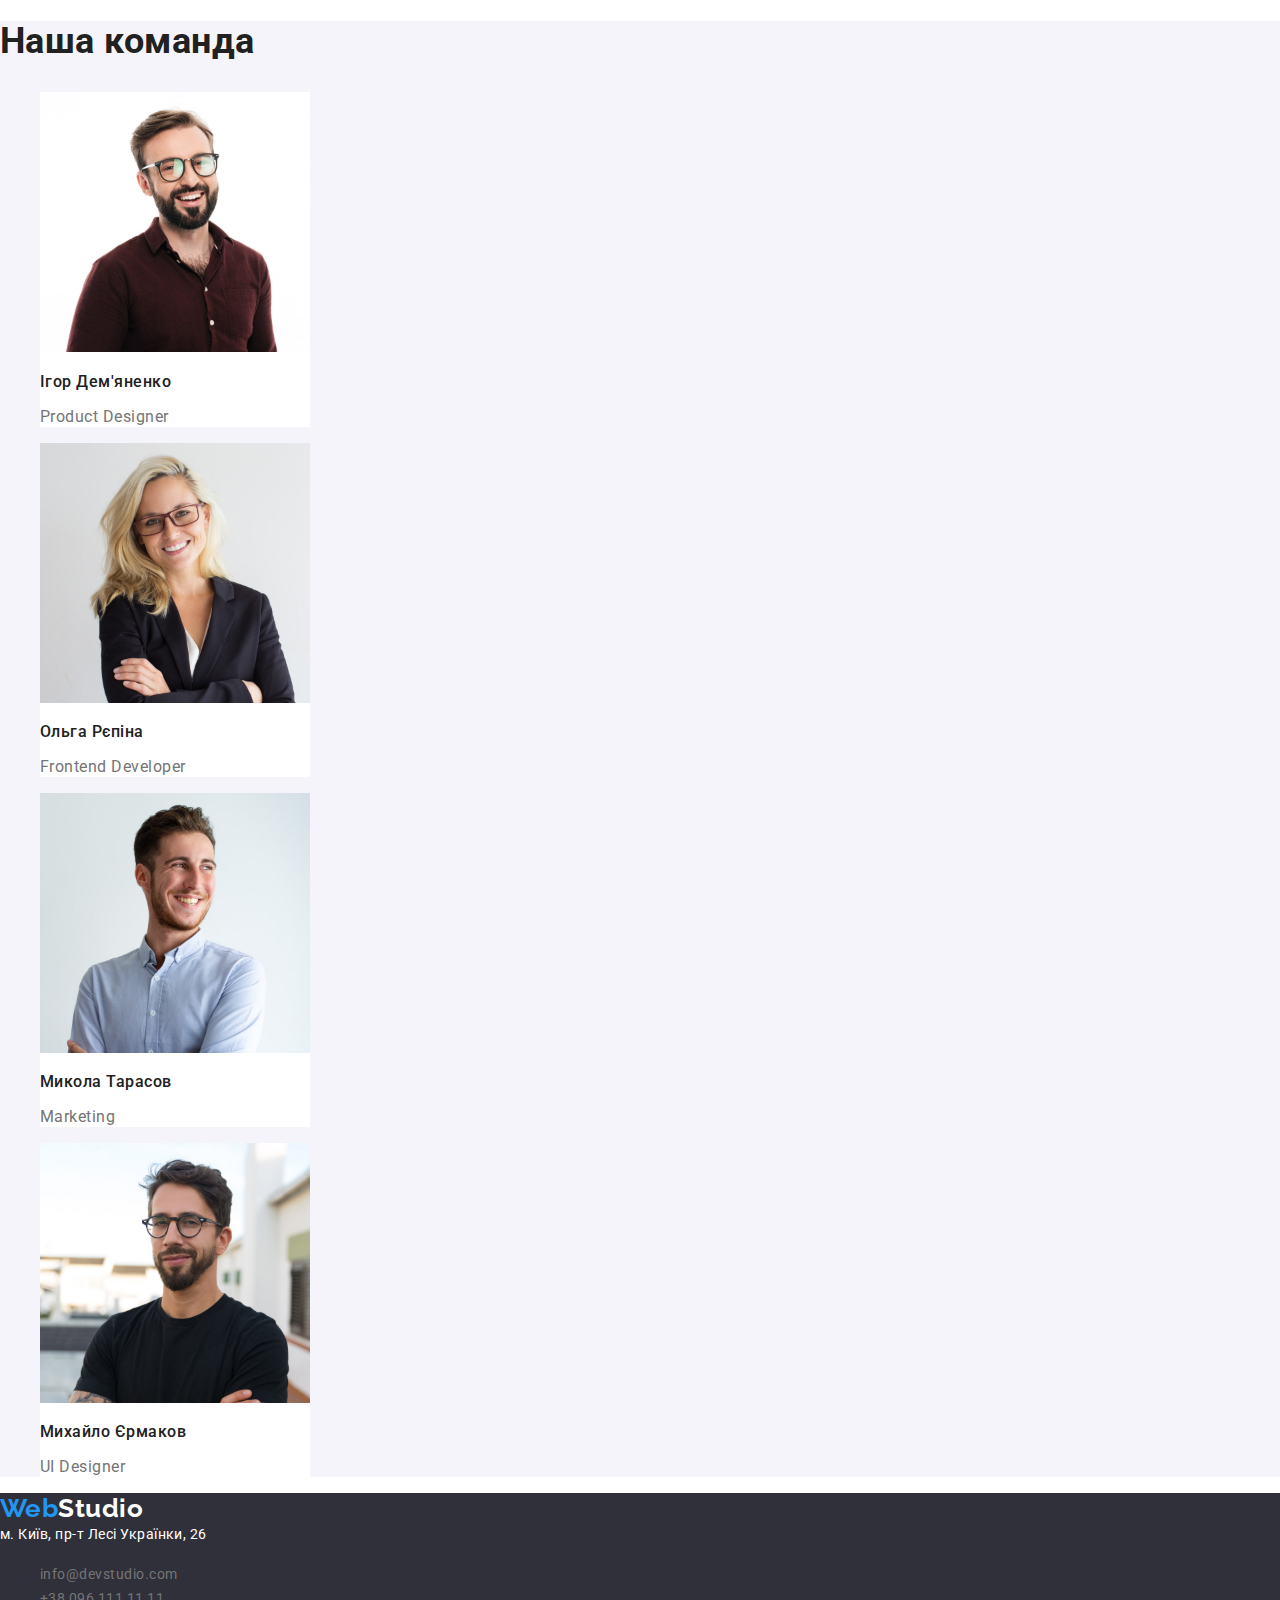
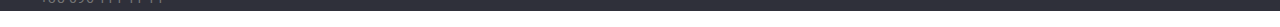
==== commit 837aeaae: "fix logo" ====
--- a/index.html
+++ b/index.html
@@ -20,7 +20,7 @@
 
             <ul class="list">
                 <li class="list-itam">
-                    <a href="./index.html">Студія</a>
+                    <a class="selected" href="./index.html">Студія</a>
                 </li>
                 <li class="list-itam">
                     <a href="./portfolio.html">Портфоліо</a>
@@ -66,30 +66,30 @@
               </ul>
             </section>
 
-            <section>
+            <section class="team-section">
                 <h2 class="title-h2">Наша команда</h2>
                 <ul>
-                    <li><img src="./images/igordemyanenko.jpg" alt="Ігор Дем'яненко" width="270" height="260">
+                    <li class="team-itam"><img src="./images/igordemyanenko.jpg" alt="Ігор Дем'яненко" width="270" height="260">
 
                         <h3 class="list-comand">Ігор Дем'яненко</h3>
                         <p class="employee-position">Product Designer</p>
                     </li>
 
-                    <li><img src="./images/olgarepina.jpg" alt="Ольга Рєпіна" width="270" height="260">
+                    <li class="team-itam"><img src="./images/olgarepina.jpg" alt="Ольга Рєпіна" width="270" height="260">
 
                     
                         <h3 class="list-comand">Ольга Рєпіна</h3>
                         <p class="employee-position">Frontend Developer</p>
                     </li>
 
-                    <li><img src="./images/nikolaytarasov.jpg" alt="Микола Тарасов" width="270" height="260">
+                    <li class="team-itam"><img src="./images/nikolaytarasov.jpg" alt="Микола Тарасов" width="270" height="260">
 
                     
                         <h3 class="list-comand">Микола Тарасов</h3>
                         <p class="employee-position">Marketing</p>
                     </li>
 
-                    <li><img src="./images/mihailermakov.jpg" alt="Михайло Єрмаков" width="270" height="260">
+                    <li class="team-itam"><img src="./images/mihailermakov.jpg" alt="Михайло Єрмаков" width="270" height="260">
 
                     
                         <h3 class="list-comand">Михайло Єрмаков</h3>
@@ -102,7 +102,7 @@
         </main>
         <footer class="footer">
             
-                <a class="web" href="./index.html">Web<span class="studio">Studio</span></a>
+                <a class="web" href="./index.html">Web<span class="studio-bottom">Studio</span></a>
                 <address>
                     <a class="adres-footer" href="">м. Київ, пр-т Лесі Українки, 26</a>
                     
--- a/css/styles.css
+++ b/css/styles.css
@@ -33,7 +33,13 @@
 .list-itam >a{
     color: #212121;
 }
-
+.list-itam > a:hover,
+.list-itam > a:focus{
+    color: var(--blue);
+}
+.list-itam > .selected{
+    color: var(--blue);
+}
 .contacts{
     font-weight: 500;
     line-height: 1.14;
@@ -93,7 +99,14 @@
     font-weight: 700;
     font-size: 36px;
     line-height: 1.16;
-    color: #212121;;
+    color: #212121;
+}
+.team-itam{
+    background-color: #FFFFFF;;
+    width: 270px;
+}
+.team-section{
+    background-color: #F5F4FA;
 }
 .list-comand{
     font-weight: 500;
@@ -143,3 +156,6 @@
     font-size: 16px;
     line-height: 1.87;
 }
+.studio-bottom{
+    color: #FFFFFF;
+}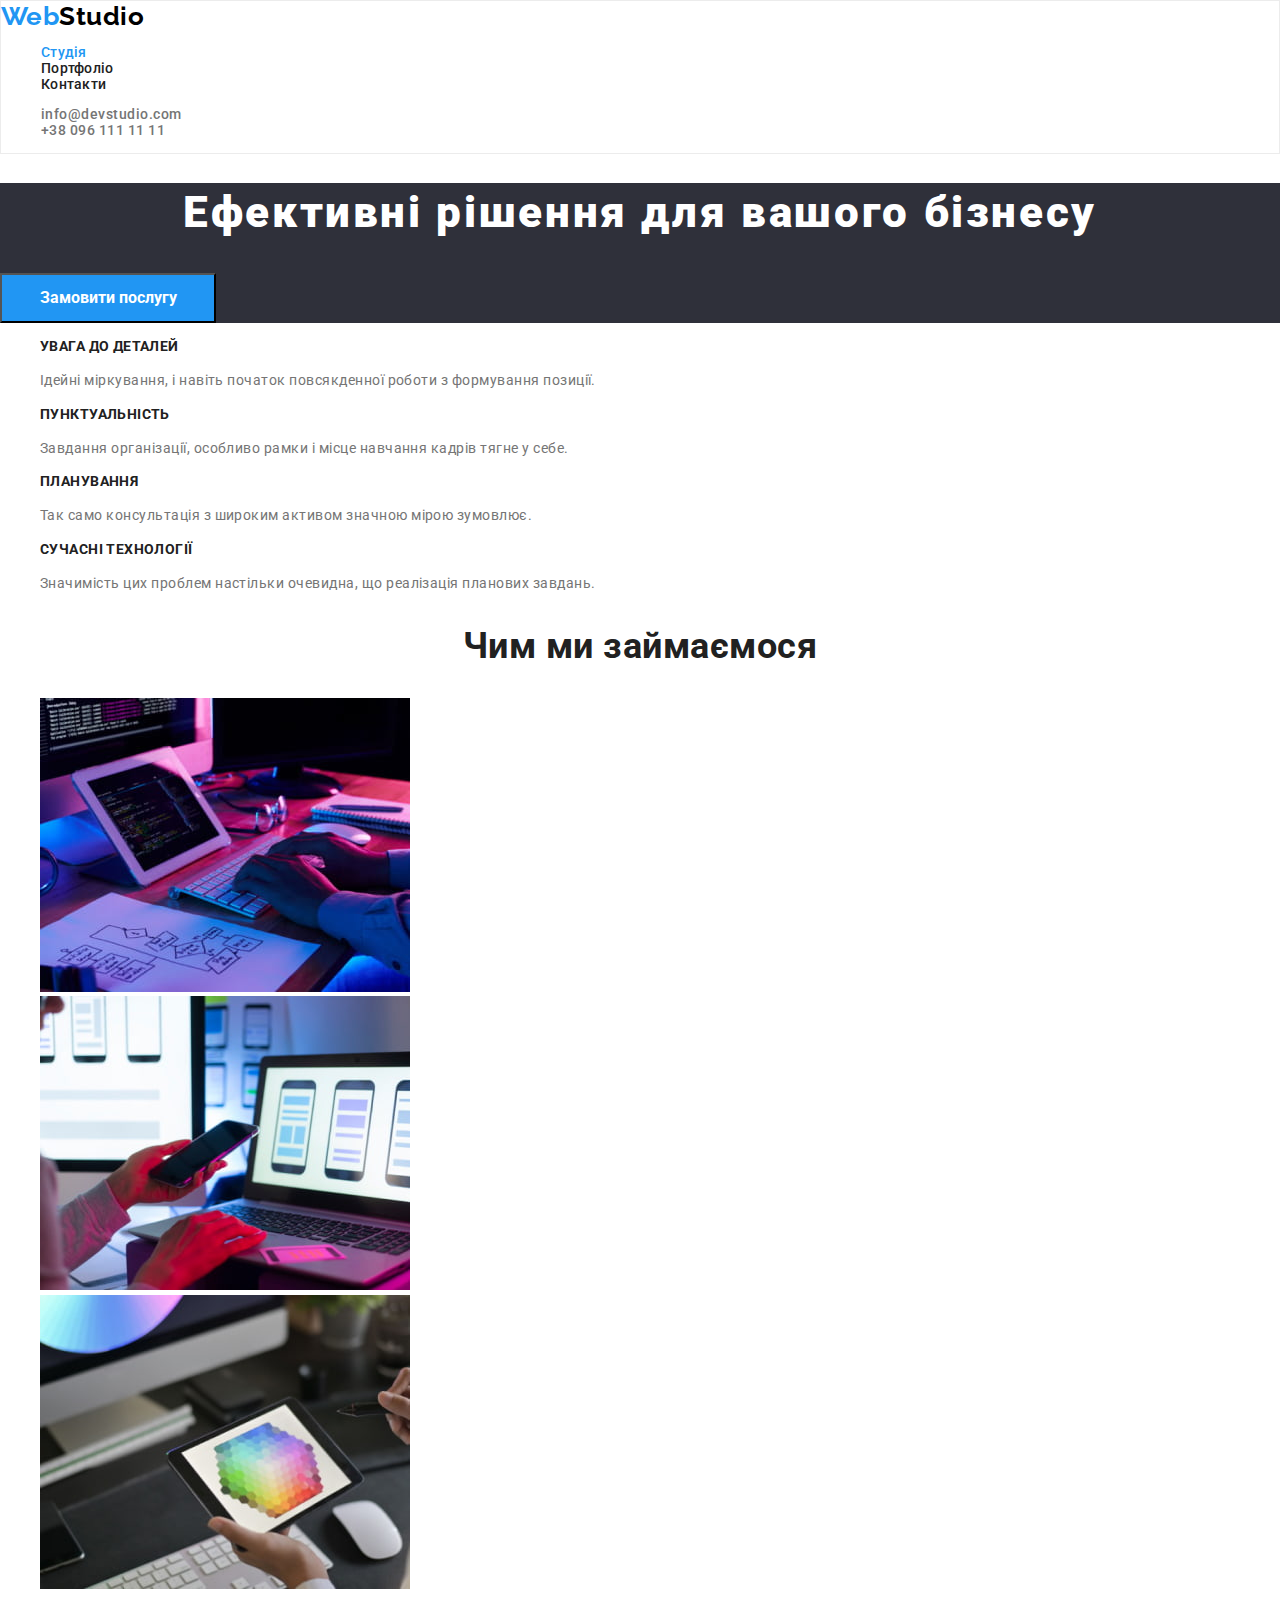
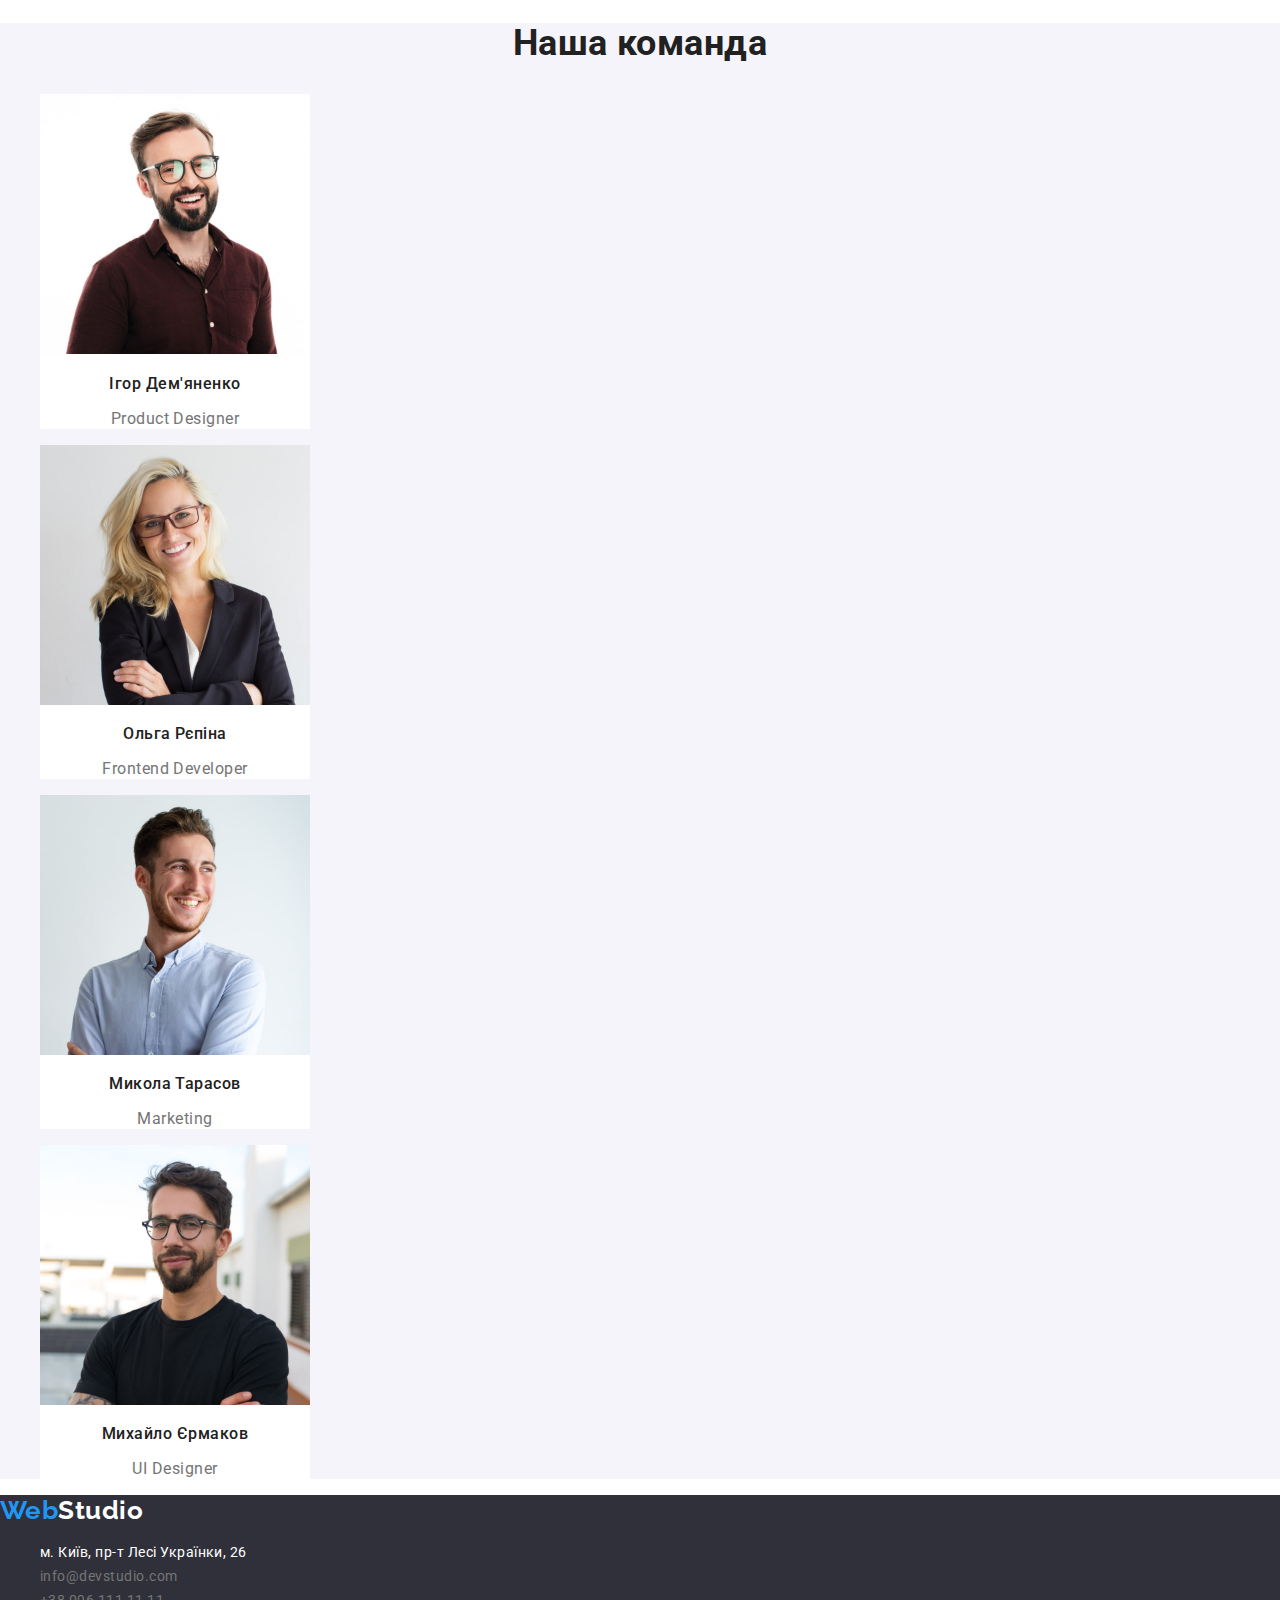
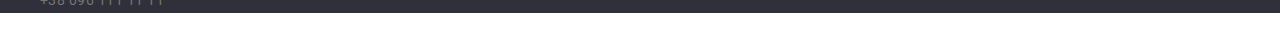
==== commit 1754bf74: "fix text" ====
--- a/index.html
+++ b/index.html
@@ -46,15 +46,21 @@
             </section>
 
             <section>
+            <ul>
                 <h2 hidden></h2>
-               <h3 class="title-list">УВАГА ДО ДЕТАЛЕЙ</h3> 
+               <li><h3 class="title-list">УВАГА ДО ДЕТАЛЕЙ</h3> 
                <p class="title-list-itam">Ідейні міркування, і навіть початок повсякденної роботи з формування позиції.</p>
-               <h3 class="title-list">ПУНКТУАЛЬНІСТЬ</h3>
+               </li>
+               <li><h3 class="title-list">ПУНКТУАЛЬНІСТЬ</h3>
                <p class="title-list-itam">Завдання організації, особливо рамки і місце навчання кадрів тягне у себе.</p>
-               <h3 class="title-list">ПЛАНУВАННЯ</h3>
+               </li>
+               <li><h3 class="title-list">ПЛАНУВАННЯ</h3>
                <p class="title-list-itam">Так само консультація з широким активом значною мірою зумовлює.</p>
-               <h3 class="title-list">СУЧАСНІ ТЕХНОЛОГІЇ</h3>
+               </li>
+               <li><h3 class="title-list">СУЧАСНІ ТЕХНОЛОГІЇ</h3>
                <p class="title-list-itam">Значимість цих проблем настільки очевидна, що реалізація планових завдань.</p>
+               </li>
+            </ul>
             </section>
 
             <section>
@@ -104,10 +110,12 @@
             
                 <a class="web" href="./index.html">Web<span class="studio-bottom">Studio</span></a>
                 <address>
-                    <a class="adres-footer" href="">м. Київ, пр-т Лесі Українки, 26</a>
+                    
                     
                     <ul class="footer-list">
-                <li class="footer-list-itam">
+                   <li> <a class="adres-footer" href="">м. Київ, пр-т Лесі Українки, 26</a>    
+                </li>
+                   <li class="footer-list-itam">
                     <a href="mailto:info@devstudio.com">info@devstudio.com</a>
                 </li>
                 <li class="footer-list-itam">
--- a/css/styles.css
+++ b/css/styles.css
@@ -70,6 +70,7 @@
     font-size: 44px;
     line-height: 1.36;
     color: #FFFFFF;
+    text-align: center;
 }
 .button{
     width: 216px;
@@ -100,6 +101,7 @@
     font-size: 36px;
     line-height: 1.16;
     color: #212121;
+    text-align: center;
 }
 .team-itam{
     background-color: #FFFFFF;;
@@ -113,10 +115,12 @@
     font-size: 16px;
     line-height: 1.18;
     color: #212121;;
+    text-align: center;
 }
 .employee-position{
     font-size: 16px;
     line-height: 1.18;
+    text-align: center;
 }
 .footer{
     background-color: var(--grey);
@@ -140,11 +144,16 @@
     font-size: 16px;
     background-color: var(--blue);
     line-height: 1.62;
+    background-color: #F5F4FA;;
+    border: 0ch;
 }
 .button-li:hover,
 .button-li:focus{
     cursor: pointer;
-    color: #FFFFFF  
+    color: #FFFFFF;
+    background-color: var(--blue);
+    
+ 
 }
 .li-title{
     font-weight: 700;
